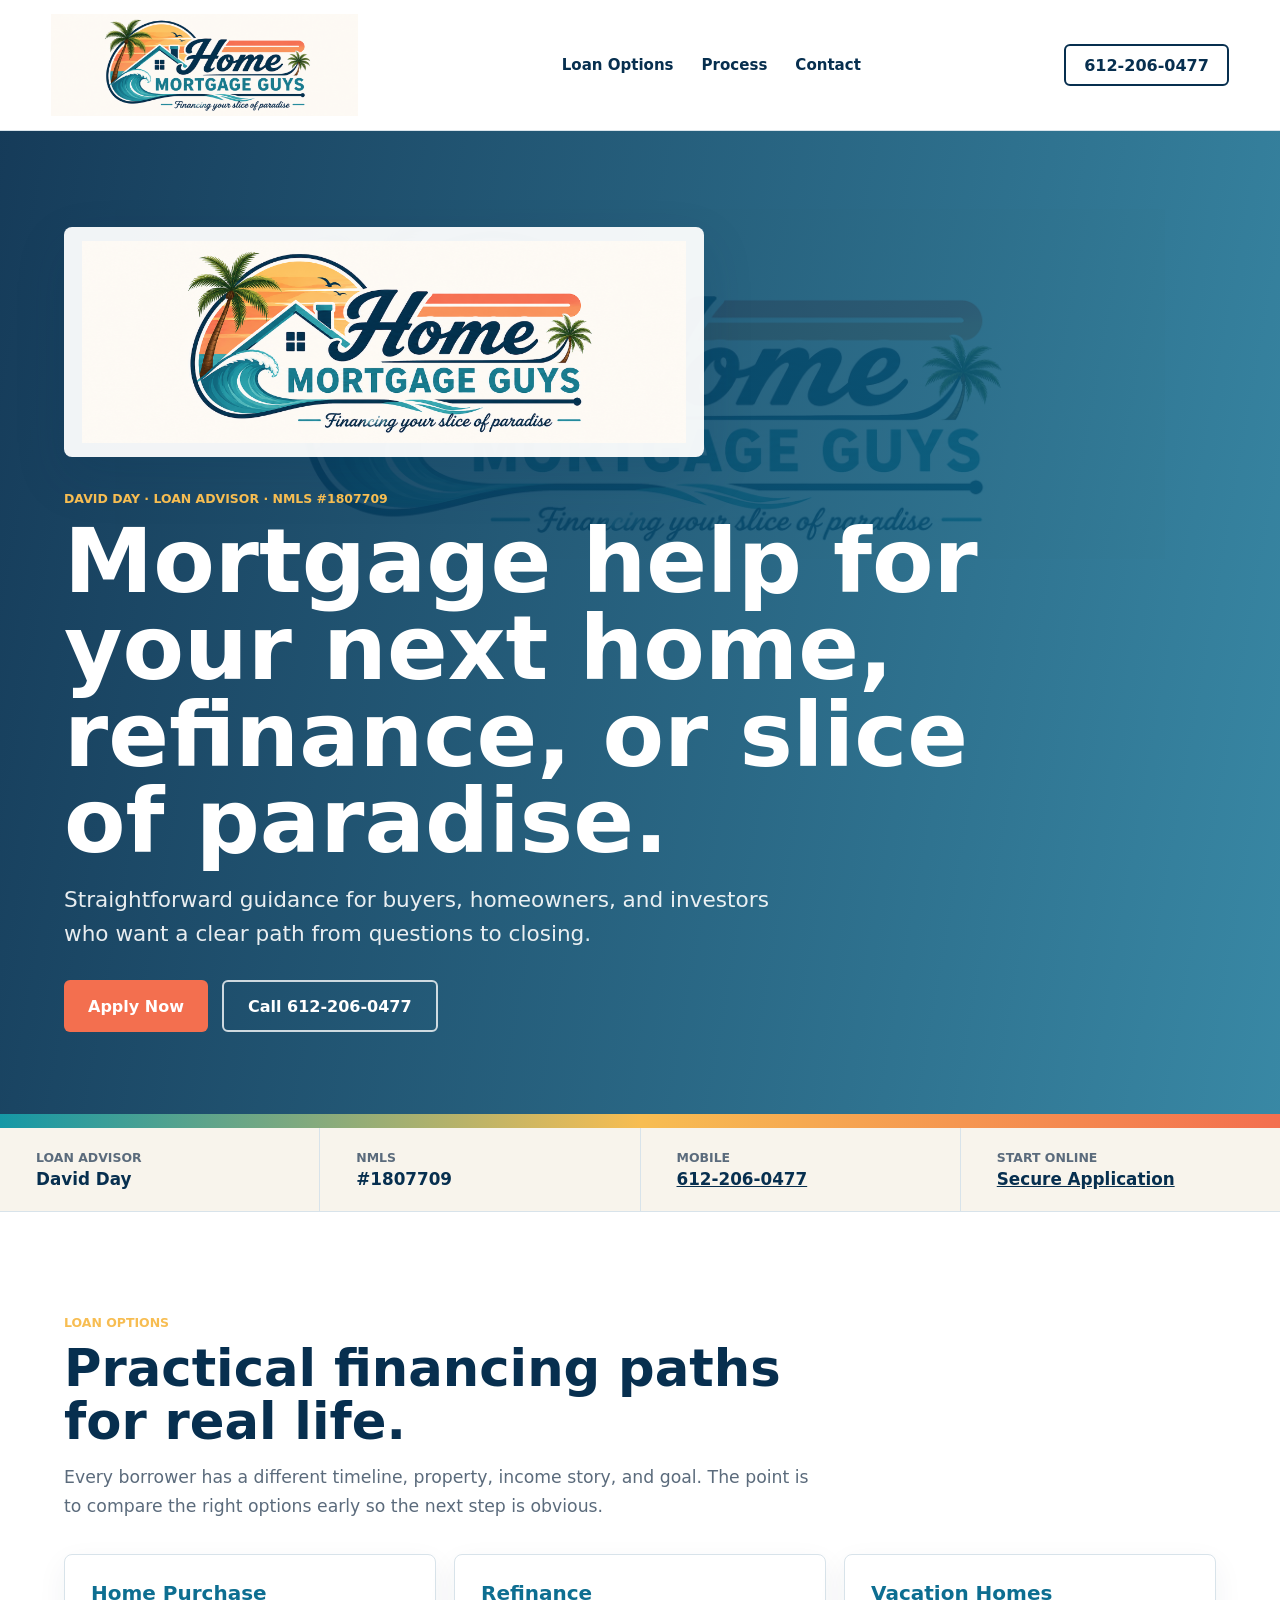
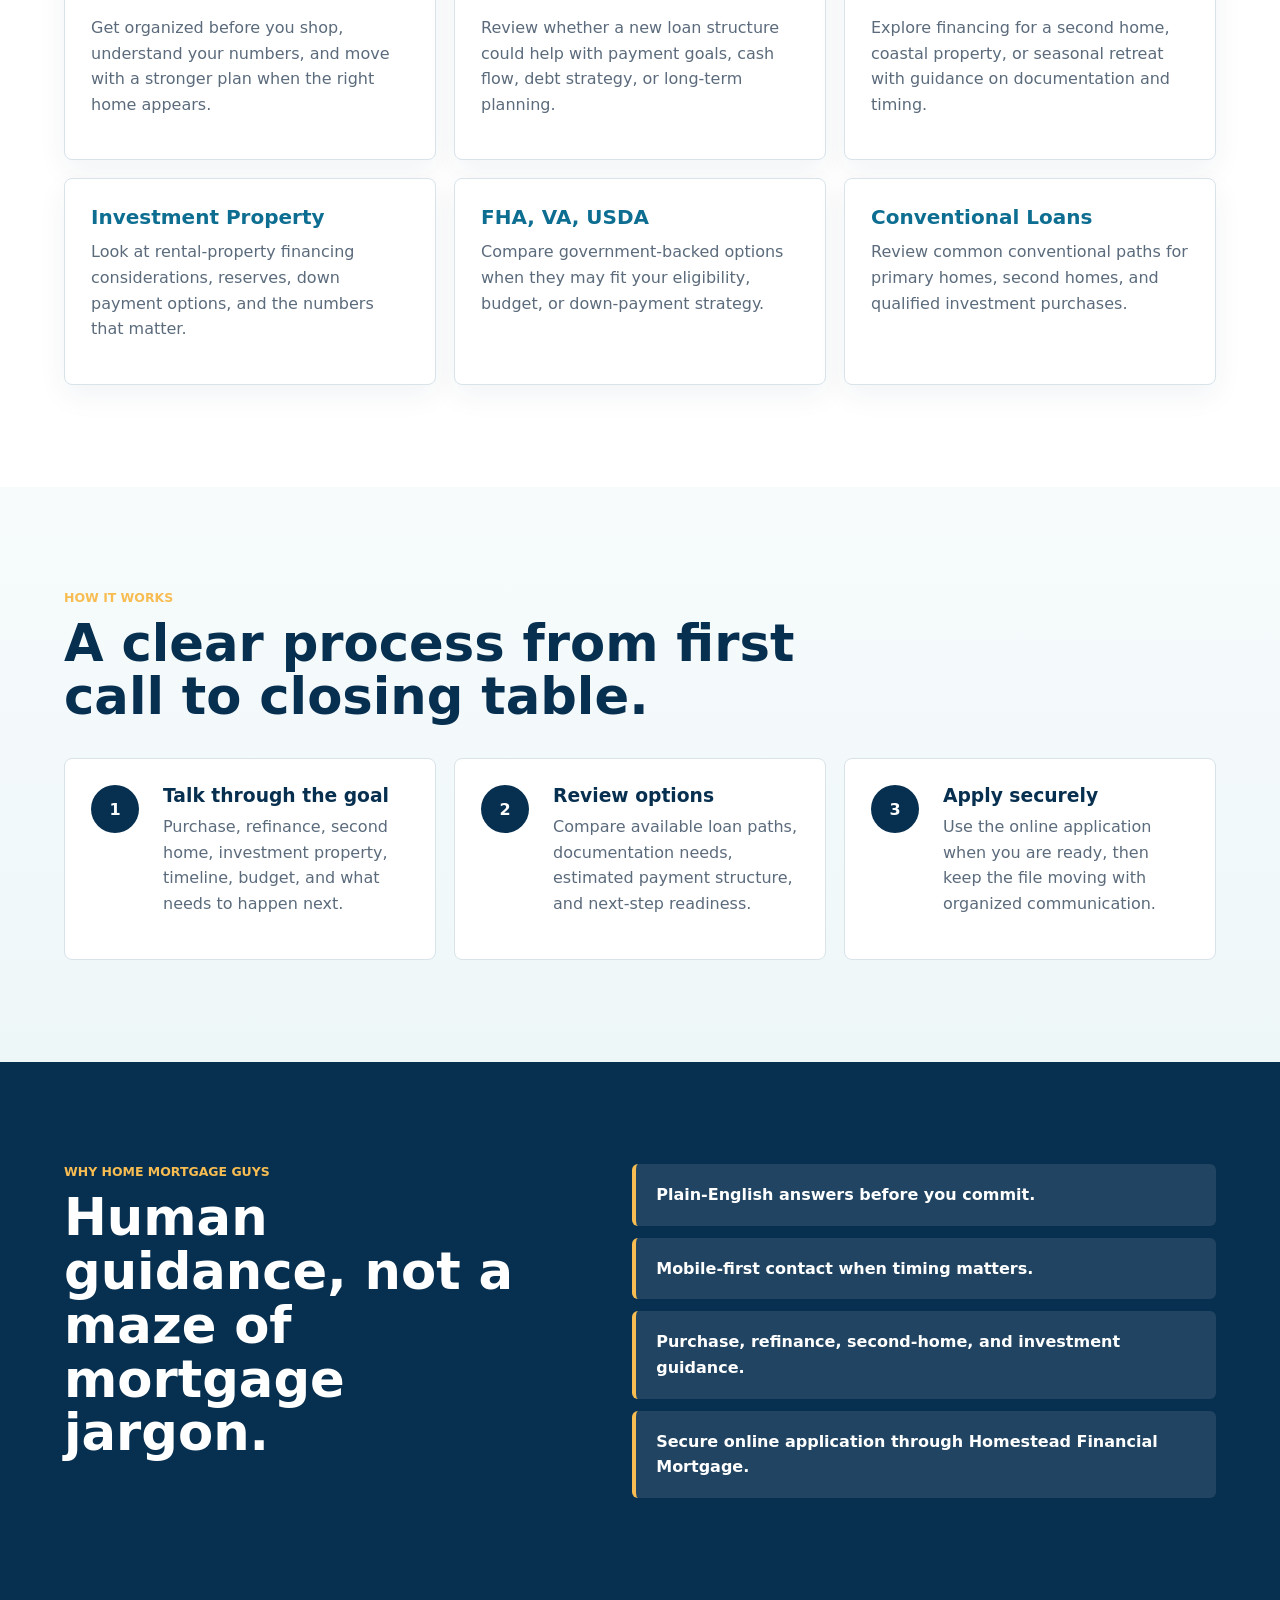
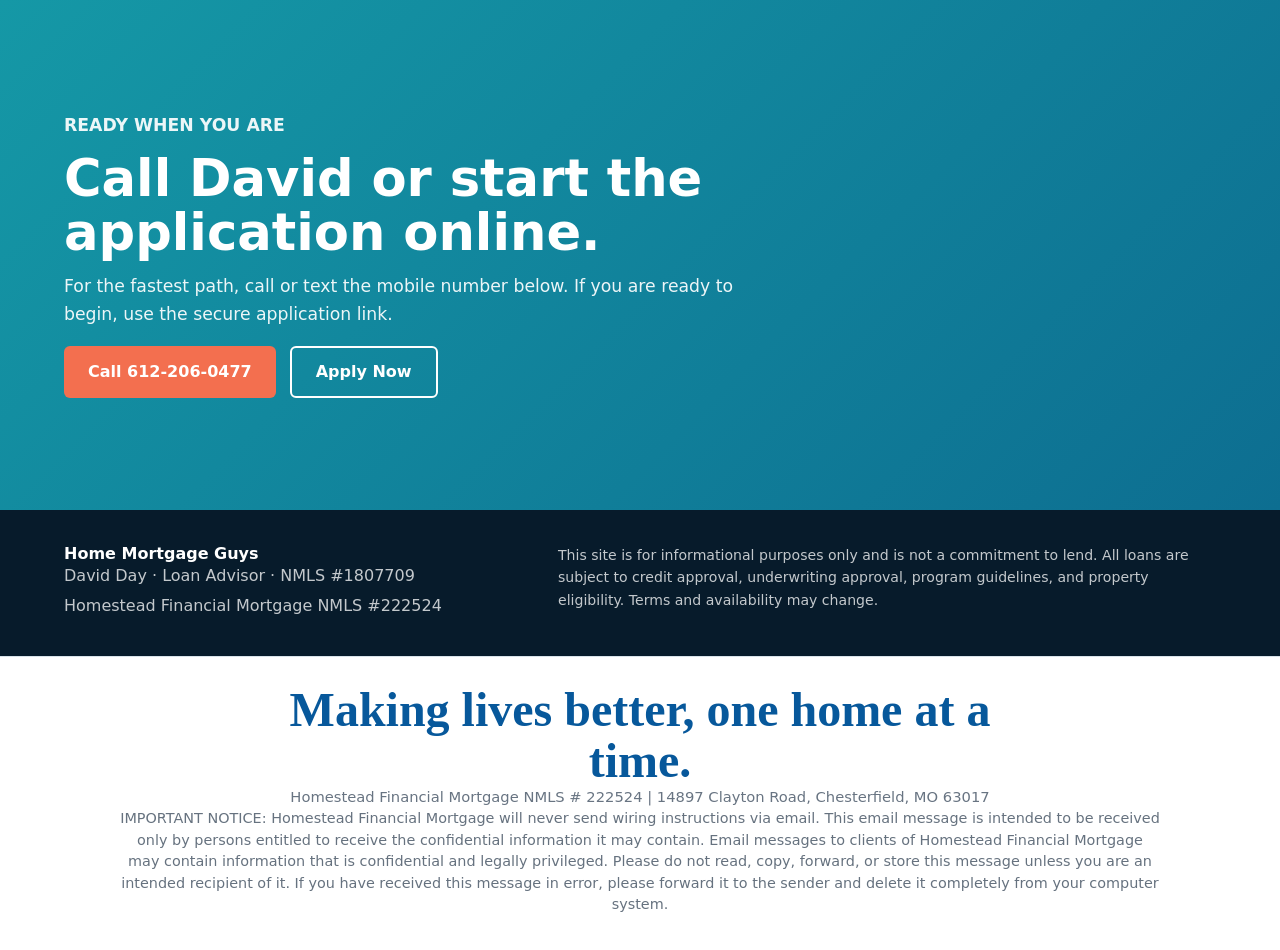
==== index.html @ 745d8bb8 "Add Homestead compliance footer" ====
<!doctype html>
<html lang="en">
<head>
  <meta charset="utf-8">
  <meta name="viewport" content="width=device-width, initial-scale=1">
  <title>Home Mortgage Guys | Mortgage Guidance with David Day</title>
  <meta name="description" content="Home Mortgage Guys helps homebuyers and homeowners compare mortgage options with David Day, Loan Advisor NMLS #1807709. Call 612-206-0477 or apply online.">
  <link rel="canonical" href="https://homemortgageguys.com/">
  <meta property="og:title" content="Home Mortgage Guys">
  <meta property="og:description" content="Mortgage guidance for purchases, refinancing, vacation homes, and investment properties. Call David Day at 612-206-0477.">
  <meta property="og:type" content="website">
  <meta property="og:url" content="https://homemortgageguys.com/">
  <meta property="og:image" content="https://homemortgageguys.com/assets/home-mortgage-guys-logo.png">
  <link rel="icon" href="/assets/home-mortgage-guys-logo.png">
  <link rel="stylesheet" href="/styles.css">
  <script type="application/ld+json">
  {
    "@context": "https://schema.org",
    "@type": "FinancialService",
    "name": "Home Mortgage Guys",
    "url": "https://homemortgageguys.com/",
    "telephone": "+16122060477",
    "areaServed": "United States",
    "employee": {
      "@type": "Person",
      "name": "David Day",
      "jobTitle": "Loan Advisor",
      "identifier": "NMLS #1807709"
    }
  }
  </script>
</head>
<body>
  <header class="site-header">
    <a class="brand" href="/" aria-label="Home Mortgage Guys home">
      <img src="/assets/home-mortgage-guys-logo.png" alt="Home Mortgage Guys">
    </a>
    <nav class="nav" aria-label="Primary navigation">
      <a href="#loan-options">Loan Options</a>
      <a href="#process">Process</a>
      <a href="#contact">Contact</a>
    </nav>
    <a class="header-call" href="tel:+16122060477" aria-label="Call David Day at 612-206-0477">612-206-0477</a>
  </header>

  <main>
    <section class="hero">
      <div class="hero-inner">
        <img class="hero-logo" src="/assets/home-mortgage-guys-logo.png" alt="Home Mortgage Guys - Financing your slice of paradise">
        <p class="eyebrow">David Day · Loan Advisor · NMLS #1807709</p>
        <h1>Mortgage help for your next home, refinance, or slice of paradise.</h1>
        <p class="hero-copy">
          Straightforward guidance for buyers, homeowners, and investors who want a clear path from questions to closing.
        </p>
        <div class="hero-actions" aria-label="Primary actions">
          <a class="button primary" href="https://homesteadfinancial.com/apply/?nmls=1807709">Apply Now</a>
          <a class="button secondary" href="tel:+16122060477">Call 612-206-0477</a>
        </div>
      </div>
    </section>

    <section class="trust-strip" aria-label="Mortgage contact summary">
      <div>
        <span class="label">Loan Advisor</span>
        <strong>David Day</strong>
      </div>
      <div>
        <span class="label">NMLS</span>
        <strong>#1807709</strong>
      </div>
      <div>
        <span class="label">Mobile</span>
        <strong><a href="tel:+16122060477">612-206-0477</a></strong>
      </div>
      <div>
        <span class="label">Start Online</span>
        <strong><a href="https://homesteadfinancial.com/apply/?nmls=1807709">Secure Application</a></strong>
      </div>
    </section>

    <section id="loan-options" class="section">
      <div class="section-heading">
        <p class="eyebrow">Loan Options</p>
        <h2>Practical financing paths for real life.</h2>
        <p>Every borrower has a different timeline, property, income story, and goal. The point is to compare the right options early so the next step is obvious.</p>
      </div>
      <div class="option-grid">
        <article class="option-card">
          <h3>Home Purchase</h3>
          <p>Get organized before you shop, understand your numbers, and move with a stronger plan when the right home appears.</p>
        </article>
        <article class="option-card">
          <h3>Refinance</h3>
          <p>Review whether a new loan structure could help with payment goals, cash flow, debt strategy, or long-term planning.</p>
        </article>
        <article class="option-card">
          <h3>Vacation Homes</h3>
          <p>Explore financing for a second home, coastal property, or seasonal retreat with guidance on documentation and timing.</p>
        </article>
        <article class="option-card">
          <h3>Investment Property</h3>
          <p>Look at rental-property financing considerations, reserves, down payment options, and the numbers that matter.</p>
        </article>
        <article class="option-card">
          <h3>FHA, VA, USDA</h3>
          <p>Compare government-backed options when they may fit your eligibility, budget, or down-payment strategy.</p>
        </article>
        <article class="option-card">
          <h3>Conventional Loans</h3>
          <p>Review common conventional paths for primary homes, second homes, and qualified investment purchases.</p>
        </article>
      </div>
    </section>

    <section id="process" class="section process-section">
      <div class="section-heading">
        <p class="eyebrow">How It Works</p>
        <h2>A clear process from first call to closing table.</h2>
      </div>
      <ol class="process-list">
        <li>
          <span>1</span>
          <div>
            <h3>Talk through the goal</h3>
            <p>Purchase, refinance, second home, investment property, timeline, budget, and what needs to happen next.</p>
          </div>
        </li>
        <li>
          <span>2</span>
          <div>
            <h3>Review options</h3>
            <p>Compare available loan paths, documentation needs, estimated payment structure, and next-step readiness.</p>
          </div>
        </li>
        <li>
          <span>3</span>
          <div>
            <h3>Apply securely</h3>
            <p>Use the online application when you are ready, then keep the file moving with organized communication.</p>
          </div>
        </li>
      </ol>
    </section>

    <section class="section feature-band">
      <div>
        <p class="eyebrow">Why Home Mortgage Guys</p>
        <h2>Human guidance, not a maze of mortgage jargon.</h2>
      </div>
      <div class="feature-list">
        <p>Plain-English answers before you commit.</p>
        <p>Mobile-first contact when timing matters.</p>
        <p>Purchase, refinance, second-home, and investment guidance.</p>
        <p>Secure online application through Homestead Financial Mortgage.</p>
      </div>
    </section>

    <section id="contact" class="cta-section">
      <div class="cta-content">
        <p class="eyebrow">Ready When You Are</p>
        <h2>Call David or start the application online.</h2>
        <p>For the fastest path, call or text the mobile number below. If you are ready to begin, use the secure application link.</p>
        <div class="hero-actions">
          <a class="button primary" href="tel:+16122060477">Call 612-206-0477</a>
          <a class="button secondary light" href="https://homesteadfinancial.com/apply/?nmls=1807709">Apply Now</a>
        </div>
      </div>
    </section>
  </main>

  <footer class="site-footer">
    <div>
      <strong>Home Mortgage Guys</strong>
      <p>David Day · Loan Advisor · NMLS #1807709</p>
      <p>Homestead Financial Mortgage NMLS #222524</p>
    </div>
    <p class="fine-print">
      This site is for informational purposes only and is not a commitment to lend. All loans are subject to credit approval, underwriting approval, program guidelines, and property eligibility. Terms and availability may change.
    </p>
  </footer>

  <section class="compliance-footer" aria-label="Homestead Financial Mortgage disclosure">
    <p class="tagline">Making lives better, one home at a time.</p>
    <p class="company-line">
      Homestead Financial Mortgage NMLS # 222524 | 14897 Clayton Road, Chesterfield, MO 63017
    </p>
    <p class="important-notice">
      IMPORTANT NOTICE: Homestead Financial Mortgage will never send wiring instructions via email. This email message is intended to be received only by persons entitled to receive the confidential information it may contain. Email messages to clients of Homestead Financial Mortgage may contain information that is confidential and legally privileged. Please do not read, copy, forward, or store this message unless you are an intended recipient of it. If you have received this message in error, please forward it to the sender and delete it completely from your computer system.
    </p>
  </section>
</body>
</html>
---- styles.css ----
:root {
  --navy: #072f4f;
  --blue: #0d6e91;
  --teal: #1598a6;
  --coral: #f36f4f;
  --gold: #f7bd52;
  --ink: #172231;
  --muted: #5b6b7c;
  --sand: #f8f4ec;
  --white: #ffffff;
  --line: #d8e3ea;
  --shadow: 0 20px 50px rgba(7, 47, 79, 0.15);
}

* {
  box-sizing: border-box;
}

html {
  scroll-behavior: smooth;
}

body {
  margin: 0;
  font-family: Inter, ui-sans-serif, system-ui, -apple-system, BlinkMacSystemFont, "Segoe UI", sans-serif;
  color: var(--ink);
  background: var(--white);
}

a {
  color: inherit;
}

.site-header {
  position: sticky;
  top: 0;
  z-index: 20;
  display: grid;
  grid-template-columns: auto 1fr auto;
  align-items: center;
  gap: 24px;
  padding: 14px clamp(18px, 4vw, 56px);
  background: rgba(255, 255, 255, 0.94);
  border-bottom: 1px solid var(--line);
  backdrop-filter: blur(14px);
}

.brand img {
  display: block;
  width: clamp(180px, 24vw, 320px);
  height: auto;
}

.nav {
  display: flex;
  justify-content: center;
  gap: 28px;
  color: var(--navy);
  font-weight: 700;
  font-size: 0.94rem;
}

.nav a,
.header-call {
  text-decoration: none;
}

.header-call {
  display: inline-flex;
  align-items: center;
  justify-content: center;
  min-height: 42px;
  padding: 0 18px;
  border: 2px solid var(--navy);
  border-radius: 6px;
  color: var(--navy);
  font-weight: 800;
  white-space: nowrap;
}

.hero {
  min-height: 78vh;
  display: flex;
  align-items: center;
  padding: clamp(48px, 8vw, 96px) clamp(18px, 5vw, 72px);
  background:
    linear-gradient(100deg, rgba(7, 47, 79, 0.94), rgba(13, 110, 145, 0.82)),
    url("/assets/home-mortgage-guys-logo.png") center 12% / min(1050px, 96vw) auto no-repeat;
  color: var(--white);
  position: relative;
  overflow: hidden;
}

.hero::after {
  content: "";
  position: absolute;
  inset: auto 0 0;
  height: 14px;
  background: linear-gradient(90deg, var(--teal), var(--gold), var(--coral));
}

.hero-inner {
  width: min(960px, 100%);
  position: relative;
  z-index: 1;
}

.hero-logo {
  display: block;
  width: min(640px, 96%);
  height: auto;
  margin: 0 0 34px;
  padding: 14px 18px;
  background: rgba(255, 255, 255, 0.94);
  border-radius: 8px;
  box-shadow: var(--shadow);
}

.eyebrow {
  margin: 0 0 12px;
  color: var(--gold);
  font-size: 0.78rem;
  font-weight: 900;
  letter-spacing: 0;
  text-transform: uppercase;
}

h1,
h2,
h3,
p {
  margin-top: 0;
}

h1 {
  max-width: 940px;
  margin-bottom: 18px;
  font-size: clamp(2.4rem, 7vw, 5.8rem);
  line-height: 0.97;
  letter-spacing: 0;
}

.hero-copy {
  max-width: 720px;
  margin-bottom: 30px;
  color: rgba(255, 255, 255, 0.9);
  font-size: clamp(1.1rem, 2vw, 1.35rem);
  line-height: 1.55;
}

.hero-actions {
  display: flex;
  flex-wrap: wrap;
  gap: 14px;
}

.button {
  display: inline-flex;
  align-items: center;
  justify-content: center;
  min-height: 52px;
  padding: 0 24px;
  border-radius: 6px;
  text-decoration: none;
  font-weight: 900;
}

.button.primary {
  background: var(--coral);
  color: var(--white);
}

.button.secondary {
  border: 2px solid rgba(255, 255, 255, 0.78);
  color: var(--white);
}

.button.secondary.light {
  border-color: var(--white);
  color: var(--white);
}

.trust-strip {
  display: grid;
  grid-template-columns: repeat(4, minmax(0, 1fr));
  gap: 1px;
  background: var(--line);
  border-bottom: 1px solid var(--line);
}

.trust-strip div {
  padding: 22px clamp(18px, 3vw, 36px);
  background: var(--sand);
}

.label {
  display: block;
  margin-bottom: 4px;
  color: var(--muted);
  font-size: 0.78rem;
  font-weight: 800;
  text-transform: uppercase;
}

.trust-strip strong {
  color: var(--navy);
  font-size: 1.05rem;
}

.section {
  padding: clamp(58px, 8vw, 104px) clamp(18px, 5vw, 72px);
}

.section-heading {
  max-width: 760px;
  margin-bottom: 34px;
}

.section-heading h2,
.feature-band h2,
.cta-section h2 {
  margin-bottom: 14px;
  color: var(--navy);
  font-size: clamp(2rem, 4vw, 3.4rem);
  line-height: 1.05;
  letter-spacing: 0;
}

.section-heading p:not(.eyebrow) {
  color: var(--muted);
  font-size: 1.08rem;
  line-height: 1.65;
}

.option-grid {
  display: grid;
  grid-template-columns: repeat(3, minmax(0, 1fr));
  gap: 18px;
}

.option-card {
  min-height: 190px;
  padding: 26px;
  border: 1px solid var(--line);
  border-radius: 8px;
  background: var(--white);
  box-shadow: 0 10px 30px rgba(7, 47, 79, 0.06);
}

.option-card h3 {
  margin-bottom: 10px;
  color: var(--blue);
  font-size: 1.25rem;
}

.option-card p,
.process-list p,
.feature-list p,
.cta-section p,
.fine-print,
.site-footer p {
  color: var(--muted);
  line-height: 1.6;
}

.process-section {
  background: linear-gradient(180deg, #f7fbfc, #eef7f8);
}

.process-list {
  display: grid;
  grid-template-columns: repeat(3, minmax(0, 1fr));
  gap: 18px;
  padding: 0;
  margin: 0;
  list-style: none;
}

.process-list li {
  display: grid;
  grid-template-columns: 56px 1fr;
  gap: 16px;
  padding: 26px;
  background: var(--white);
  border: 1px solid var(--line);
  border-radius: 8px;
}

.process-list span {
  display: inline-flex;
  width: 48px;
  height: 48px;
  align-items: center;
  justify-content: center;
  background: var(--navy);
  color: var(--white);
  border-radius: 50%;
  font-weight: 900;
}

.process-list h3 {
  margin-bottom: 8px;
  color: var(--navy);
}

.feature-band {
  display: grid;
  grid-template-columns: minmax(260px, 0.85fr) minmax(320px, 1fr);
  gap: clamp(30px, 6vw, 72px);
  align-items: start;
  background: var(--navy);
}

.feature-band h2 {
  color: var(--white);
}

.feature-list {
  display: grid;
  gap: 12px;
}

.feature-list p {
  margin: 0;
  padding: 18px 20px;
  color: var(--white);
  background: rgba(255, 255, 255, 0.1);
  border-left: 4px solid var(--gold);
  border-radius: 6px;
  font-weight: 700;
}

.cta-section {
  padding: clamp(64px, 9vw, 112px) clamp(18px, 5vw, 72px);
  background: linear-gradient(135deg, var(--teal), var(--blue));
  color: var(--white);
}

.cta-content {
  max-width: 780px;
}

.cta-section h2 {
  color: var(--white);
}

.cta-section p {
  max-width: 700px;
  color: rgba(255, 255, 255, 0.92);
  font-size: 1.08rem;
}

.site-footer {
  display: grid;
  grid-template-columns: 1fr 1.4fr;
  gap: 24px;
  padding: 34px clamp(18px, 5vw, 72px);
  background: #071b2b;
  color: var(--white);
}

.site-footer p {
  margin-bottom: 4px;
  color: rgba(255, 255, 255, 0.76);
}

.fine-print {
  font-size: 0.88rem;
}

.compliance-footer {
  padding: 28px clamp(18px, 5vw, 72px) 34px;
  text-align: center;
  background: var(--white);
  border-top: 1px solid var(--line);
}

.compliance-footer p {
  margin: 0 auto;
}

.tagline {
  max-width: 780px;
  color: #07589b;
  font-family: "Brush Script MT", "Segoe Script", cursive;
  font-size: clamp(2rem, 4vw, 3rem);
  font-weight: 700;
  line-height: 1.05;
}

.company-line {
  max-width: 860px;
  margin-top: 22px;
  color: #687482;
  font-size: 0.92rem;
  line-height: 1.5;
}

.important-notice {
  max-width: 1040px;
  margin-top: 18px;
  color: #66727f;
  font-size: 0.9rem;
  line-height: 1.5;
}

@media (max-width: 900px) {
  .site-header {
    grid-template-columns: 1fr;
    gap: 12px;
  }

  .nav {
    order: 3;
    justify-content: flex-start;
    overflow-x: auto;
    padding-bottom: 2px;
  }

  .header-call {
    width: fit-content;
  }

  .hero {
    min-height: auto;
    background:
      linear-gradient(100deg, rgba(7, 47, 79, 0.95), rgba(13, 110, 145, 0.86)),
      url("/assets/home-mortgage-guys-logo.png") center 6% / 760px auto no-repeat;
  }

  .trust-strip,
  .option-grid,
  .process-list,
  .feature-band,
  .site-footer {
    grid-template-columns: 1fr;
  }
}

@media (max-width: 560px) {
  .nav {
    gap: 18px;
    font-size: 0.9rem;
  }

  .hero-logo {
    margin-bottom: 28px;
  }

  .button {
    width: 100%;
  }
}
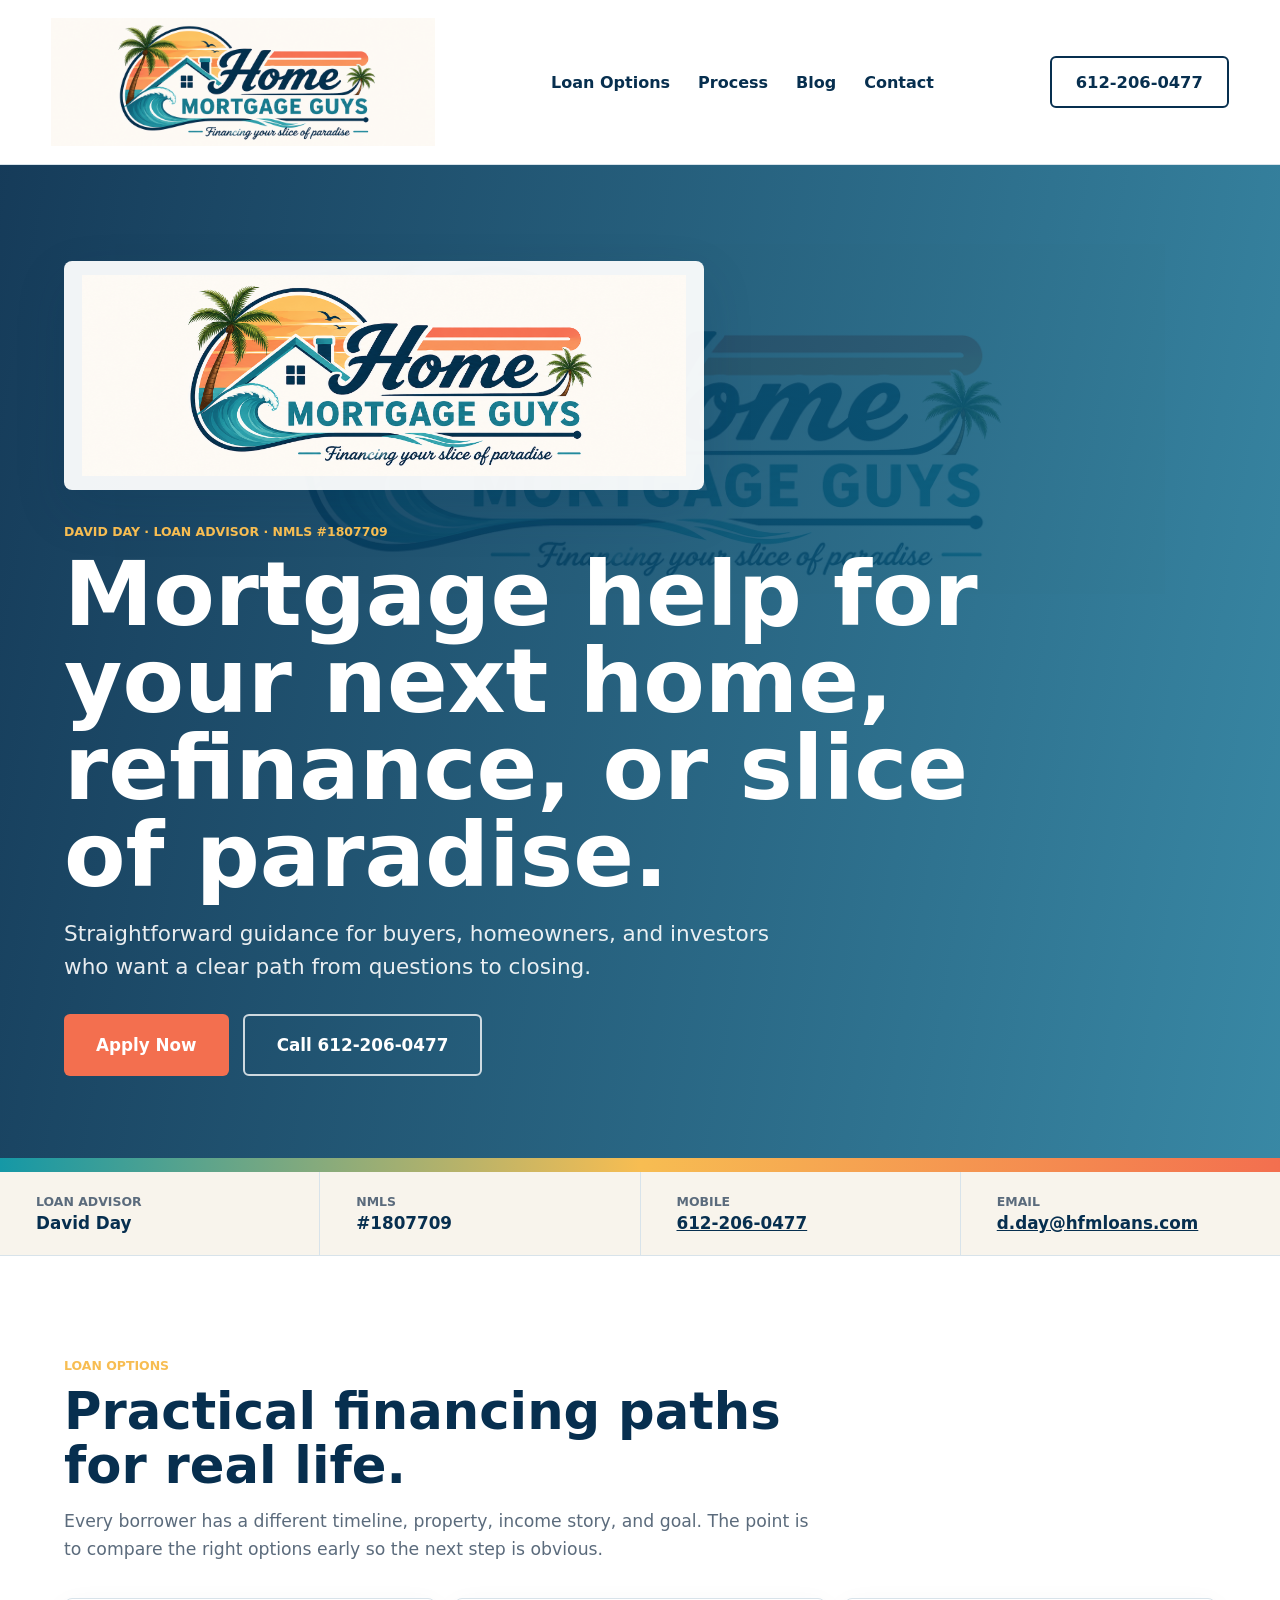
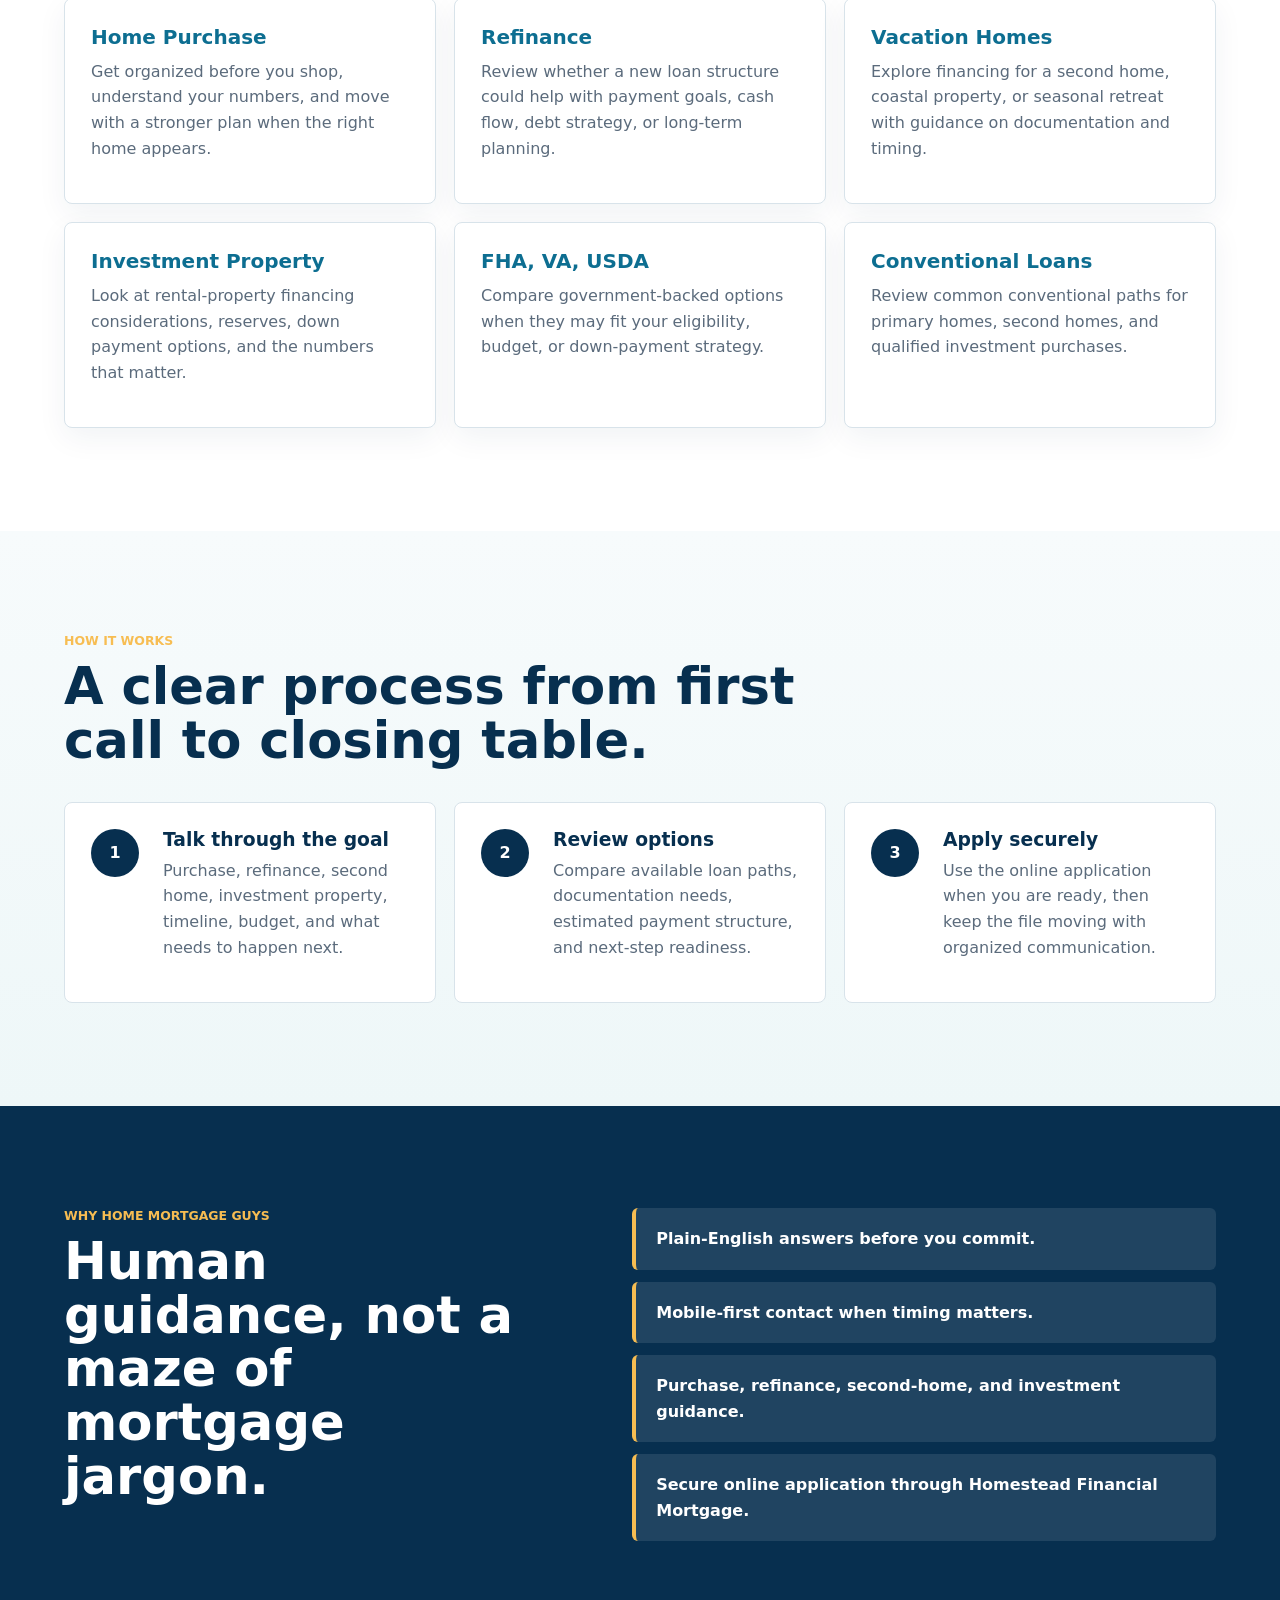
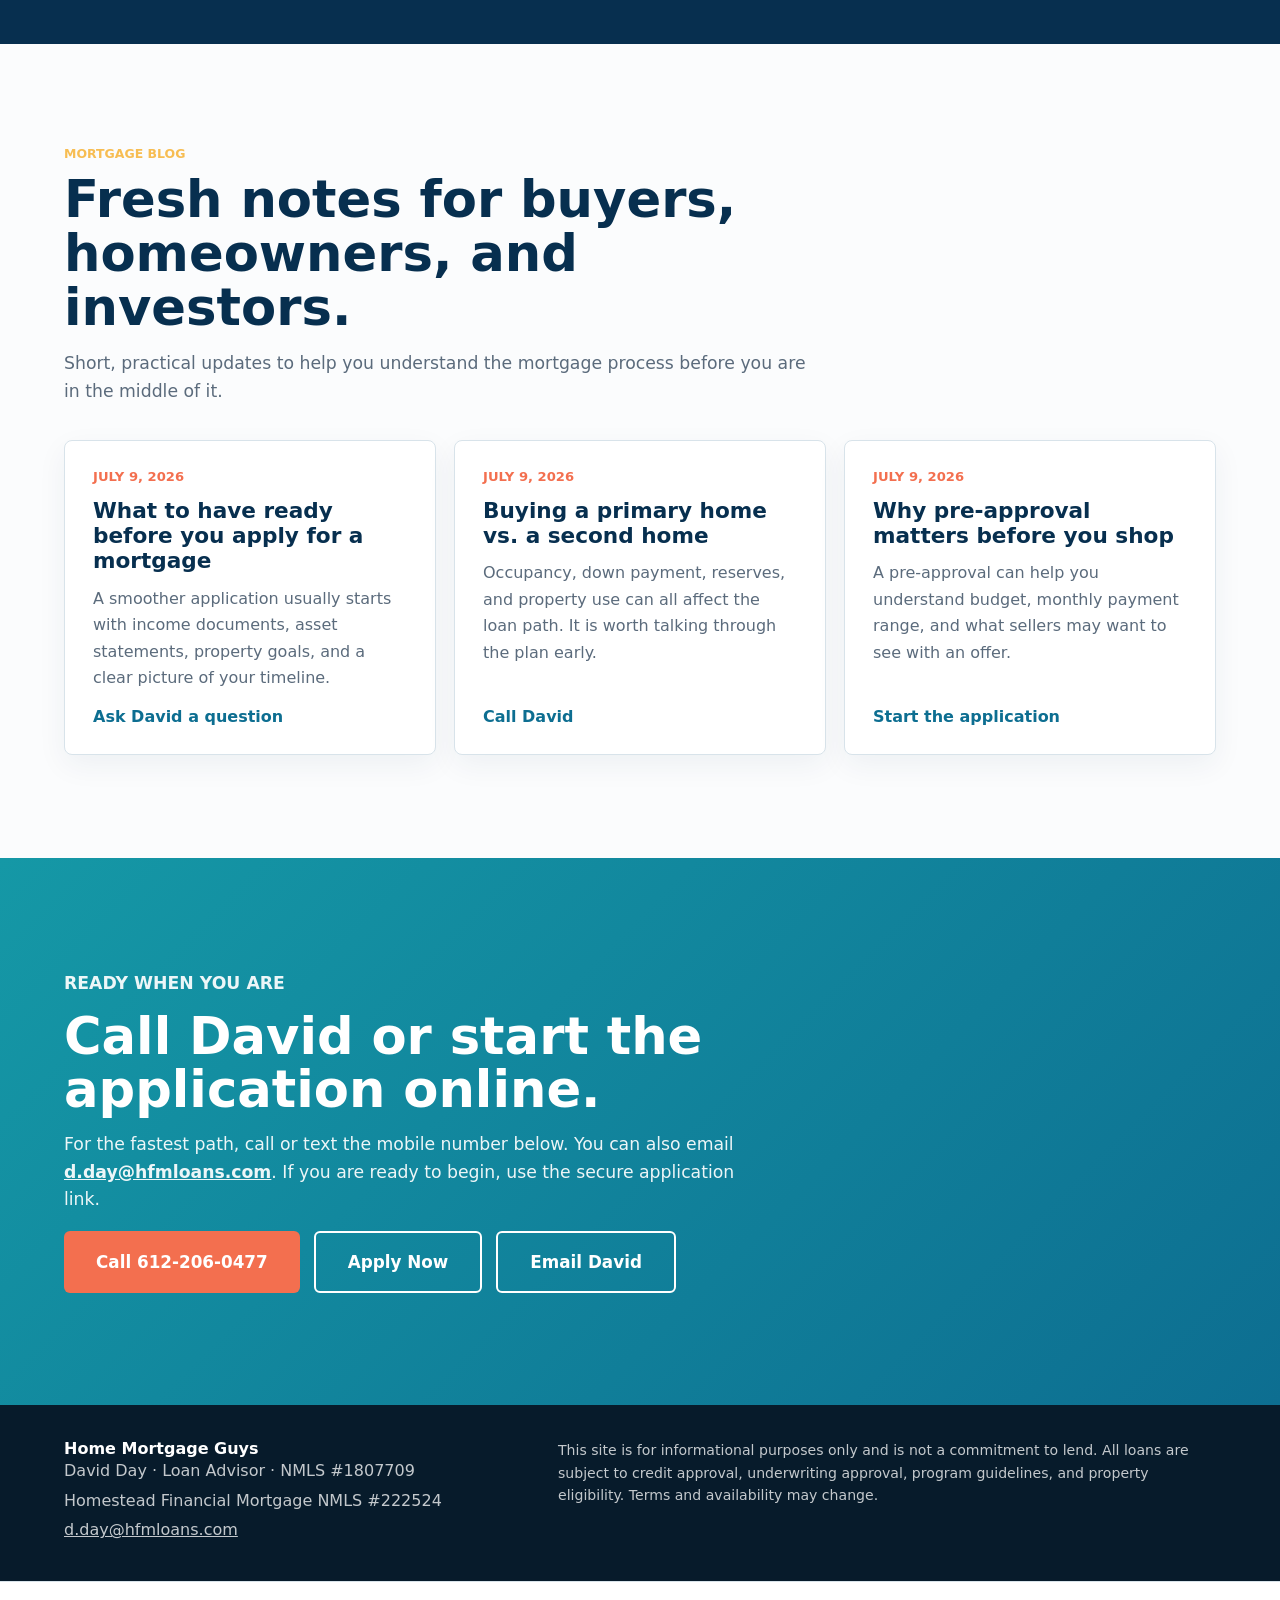
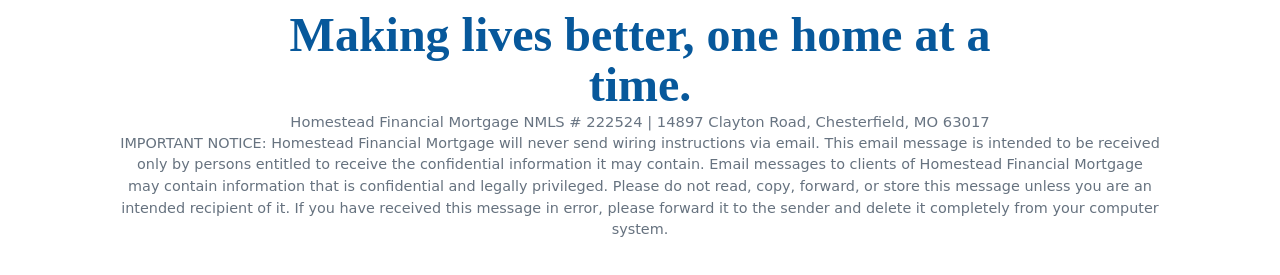
==== commit 0008f23f: "Add mortgage blog and email contact" ====
--- a/index.html
+++ b/index.html
@@ -20,6 +20,7 @@
     "name": "Home Mortgage Guys",
     "url": "https://homemortgageguys.com/",
     "telephone": "+16122060477",
+    "email": "d.day@hfmloans.com",
     "areaServed": "United States",
     "employee": {
       "@type": "Person",
@@ -38,6 +39,7 @@
     <nav class="nav" aria-label="Primary navigation">
       <a href="#loan-options">Loan Options</a>
       <a href="#process">Process</a>
+      <a href="#blog">Blog</a>
       <a href="#contact">Contact</a>
     </nav>
     <a class="header-call" href="tel:+16122060477" aria-label="Call David Day at 612-206-0477">612-206-0477</a>
@@ -73,8 +75,8 @@
         <strong><a href="tel:+16122060477">612-206-0477</a></strong>
       </div>
       <div>
-        <span class="label">Start Online</span>
-        <strong><a href="https://homesteadfinancial.com/apply/?nmls=1807709">Secure Application</a></strong>
+        <span class="label">Email</span>
+        <strong><a href="mailto:d.day@hfmloans.com">d.day@hfmloans.com</a></strong>
       </div>
     </section>
 
@@ -155,14 +157,43 @@
       </div>
     </section>
 
+    <section id="blog" class="section blog-section">
+      <div class="section-heading">
+        <p class="eyebrow">Mortgage Blog</p>
+        <h2>Fresh notes for buyers, homeowners, and investors.</h2>
+        <p>Short, practical updates to help you understand the mortgage process before you are in the middle of it.</p>
+      </div>
+      <div class="blog-grid">
+        <article class="blog-card">
+          <p class="blog-date">July 9, 2026</p>
+          <h3>What to have ready before you apply for a mortgage</h3>
+          <p>A smoother application usually starts with income documents, asset statements, property goals, and a clear picture of your timeline.</p>
+          <a href="mailto:d.day@hfmloans.com">Ask David a question</a>
+        </article>
+        <article class="blog-card">
+          <p class="blog-date">July 9, 2026</p>
+          <h3>Buying a primary home vs. a second home</h3>
+          <p>Occupancy, down payment, reserves, and property use can all affect the loan path. It is worth talking through the plan early.</p>
+          <a href="tel:+16122060477">Call David</a>
+        </article>
+        <article class="blog-card">
+          <p class="blog-date">July 9, 2026</p>
+          <h3>Why pre-approval matters before you shop</h3>
+          <p>A pre-approval can help you understand budget, monthly payment range, and what sellers may want to see with an offer.</p>
+          <a href="https://homesteadfinancial.com/apply/?nmls=1807709">Start the application</a>
+        </article>
+      </div>
+    </section>
+
     <section id="contact" class="cta-section">
       <div class="cta-content">
         <p class="eyebrow">Ready When You Are</p>
         <h2>Call David or start the application online.</h2>
-        <p>For the fastest path, call or text the mobile number below. If you are ready to begin, use the secure application link.</p>
+        <p>For the fastest path, call or text the mobile number below. You can also email <a href="mailto:d.day@hfmloans.com">d.day@hfmloans.com</a>. If you are ready to begin, use the secure application link.</p>
         <div class="hero-actions">
           <a class="button primary" href="tel:+16122060477">Call 612-206-0477</a>
           <a class="button secondary light" href="https://homesteadfinancial.com/apply/?nmls=1807709">Apply Now</a>
+          <a class="button secondary light" href="mailto:d.day@hfmloans.com">Email David</a>
         </div>
       </div>
     </section>
@@ -173,6 +204,7 @@
       <strong>Home Mortgage Guys</strong>
       <p>David Day · Loan Advisor · NMLS #1807709</p>
       <p>Homestead Financial Mortgage NMLS #222524</p>
+      <p><a href="mailto:d.day@hfmloans.com">d.day@hfmloans.com</a></p>
     </div>
     <p class="fine-print">
       This site is for informational purposes only and is not a commitment to lend. All loans are subject to credit approval, underwriting approval, program guidelines, and property eligibility. Terms and availability may change.
--- a/styles.css
+++ b/styles.css
@@ -38,8 +38,8 @@
   display: grid;
   grid-template-columns: auto 1fr auto;
   align-items: center;
-  gap: 24px;
-  padding: 14px clamp(18px, 4vw, 56px);
+  gap: 28px;
+  padding: 18px clamp(18px, 4vw, 56px);
   background: rgba(255, 255, 255, 0.94);
   border-bottom: 1px solid var(--line);
   backdrop-filter: blur(14px);
@@ -47,7 +47,7 @@
 
 .brand img {
   display: block;
-  width: clamp(180px, 24vw, 320px);
+  width: clamp(230px, 30vw, 430px);
   height: auto;
 }
 
@@ -57,7 +57,7 @@
   gap: 28px;
   color: var(--navy);
   font-weight: 700;
-  font-size: 0.94rem;
+  font-size: 1rem;
 }
 
 .nav a,
@@ -69,12 +69,13 @@
   display: inline-flex;
   align-items: center;
   justify-content: center;
-  min-height: 42px;
-  padding: 0 18px;
+  min-height: 52px;
+  padding: 0 24px;
   border: 2px solid var(--navy);
   border-radius: 6px;
   color: var(--navy);
   font-weight: 800;
+  font-size: 1.02rem;
   white-space: nowrap;
 }
 
@@ -158,11 +159,12 @@
   display: inline-flex;
   align-items: center;
   justify-content: center;
-  min-height: 52px;
-  padding: 0 24px;
+  min-height: 62px;
+  padding: 0 32px;
   border-radius: 6px;
   text-decoration: none;
   font-weight: 900;
+  font-size: 1.05rem;
 }
 
 .button.primary {
@@ -330,6 +332,54 @@
   font-weight: 700;
 }
 
+.blog-section {
+  background: #fbfcfd;
+}
+
+.blog-grid {
+  display: grid;
+  grid-template-columns: repeat(3, minmax(0, 1fr));
+  gap: 18px;
+}
+
+.blog-card {
+  display: flex;
+  min-height: 310px;
+  flex-direction: column;
+  padding: 28px;
+  background: var(--white);
+  border: 1px solid var(--line);
+  border-radius: 8px;
+  box-shadow: 0 10px 30px rgba(7, 47, 79, 0.06);
+}
+
+.blog-date {
+  margin-bottom: 14px;
+  color: var(--coral);
+  font-size: 0.82rem;
+  font-weight: 900;
+  text-transform: uppercase;
+}
+
+.blog-card h3 {
+  margin-bottom: 12px;
+  color: var(--navy);
+  font-size: 1.35rem;
+  line-height: 1.18;
+}
+
+.blog-card p:not(.blog-date) {
+  color: var(--muted);
+  line-height: 1.65;
+}
+
+.blog-card a {
+  margin-top: auto;
+  color: var(--blue);
+  font-weight: 900;
+  text-decoration: none;
+}
+
 .cta-section {
   padding: clamp(64px, 9vw, 112px) clamp(18px, 5vw, 72px);
   background: linear-gradient(135deg, var(--teal), var(--blue));
@@ -348,6 +398,10 @@
   max-width: 700px;
   color: rgba(255, 255, 255, 0.92);
   font-size: 1.08rem;
+}
+
+.cta-section p a {
+  font-weight: 900;
 }
 
 .site-footer {
@@ -431,6 +485,7 @@
   .trust-strip,
   .option-grid,
   .process-list,
+  .blog-grid,
   .feature-band,
   .site-footer {
     grid-template-columns: 1fr;
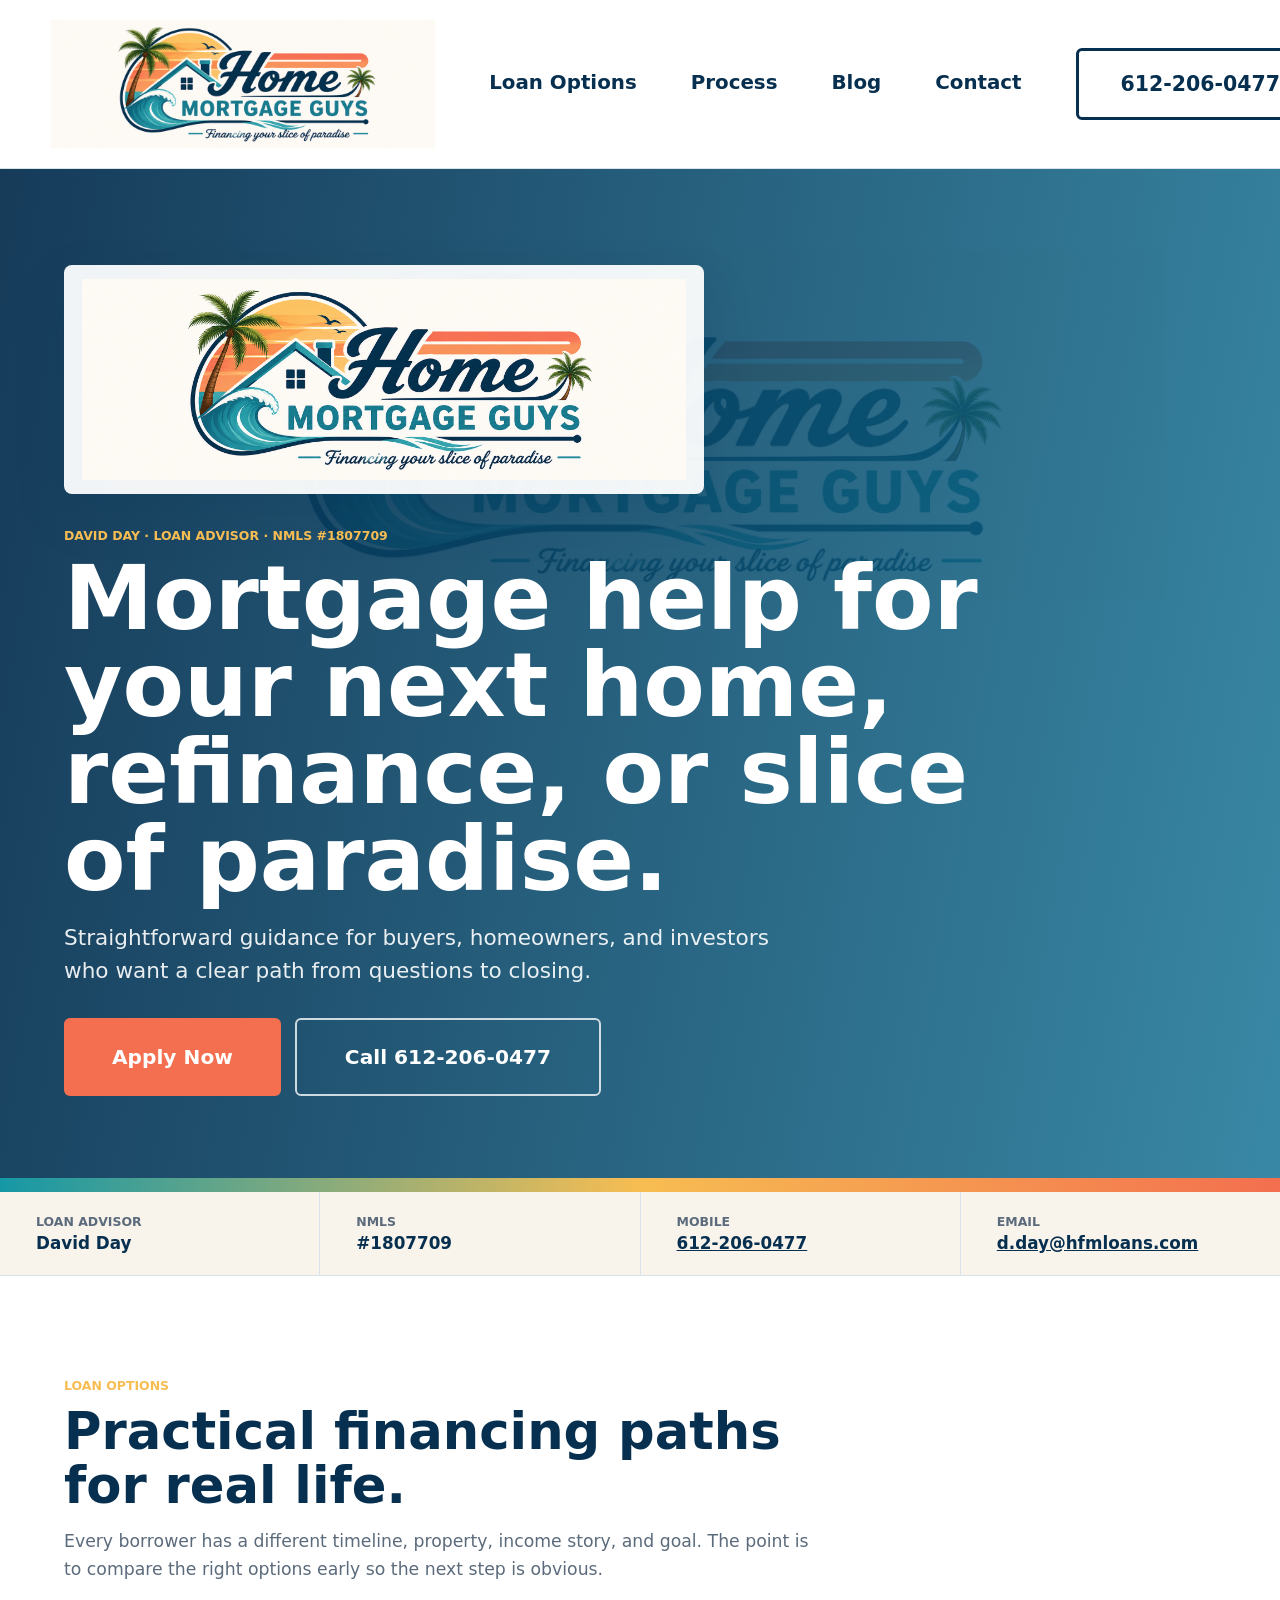
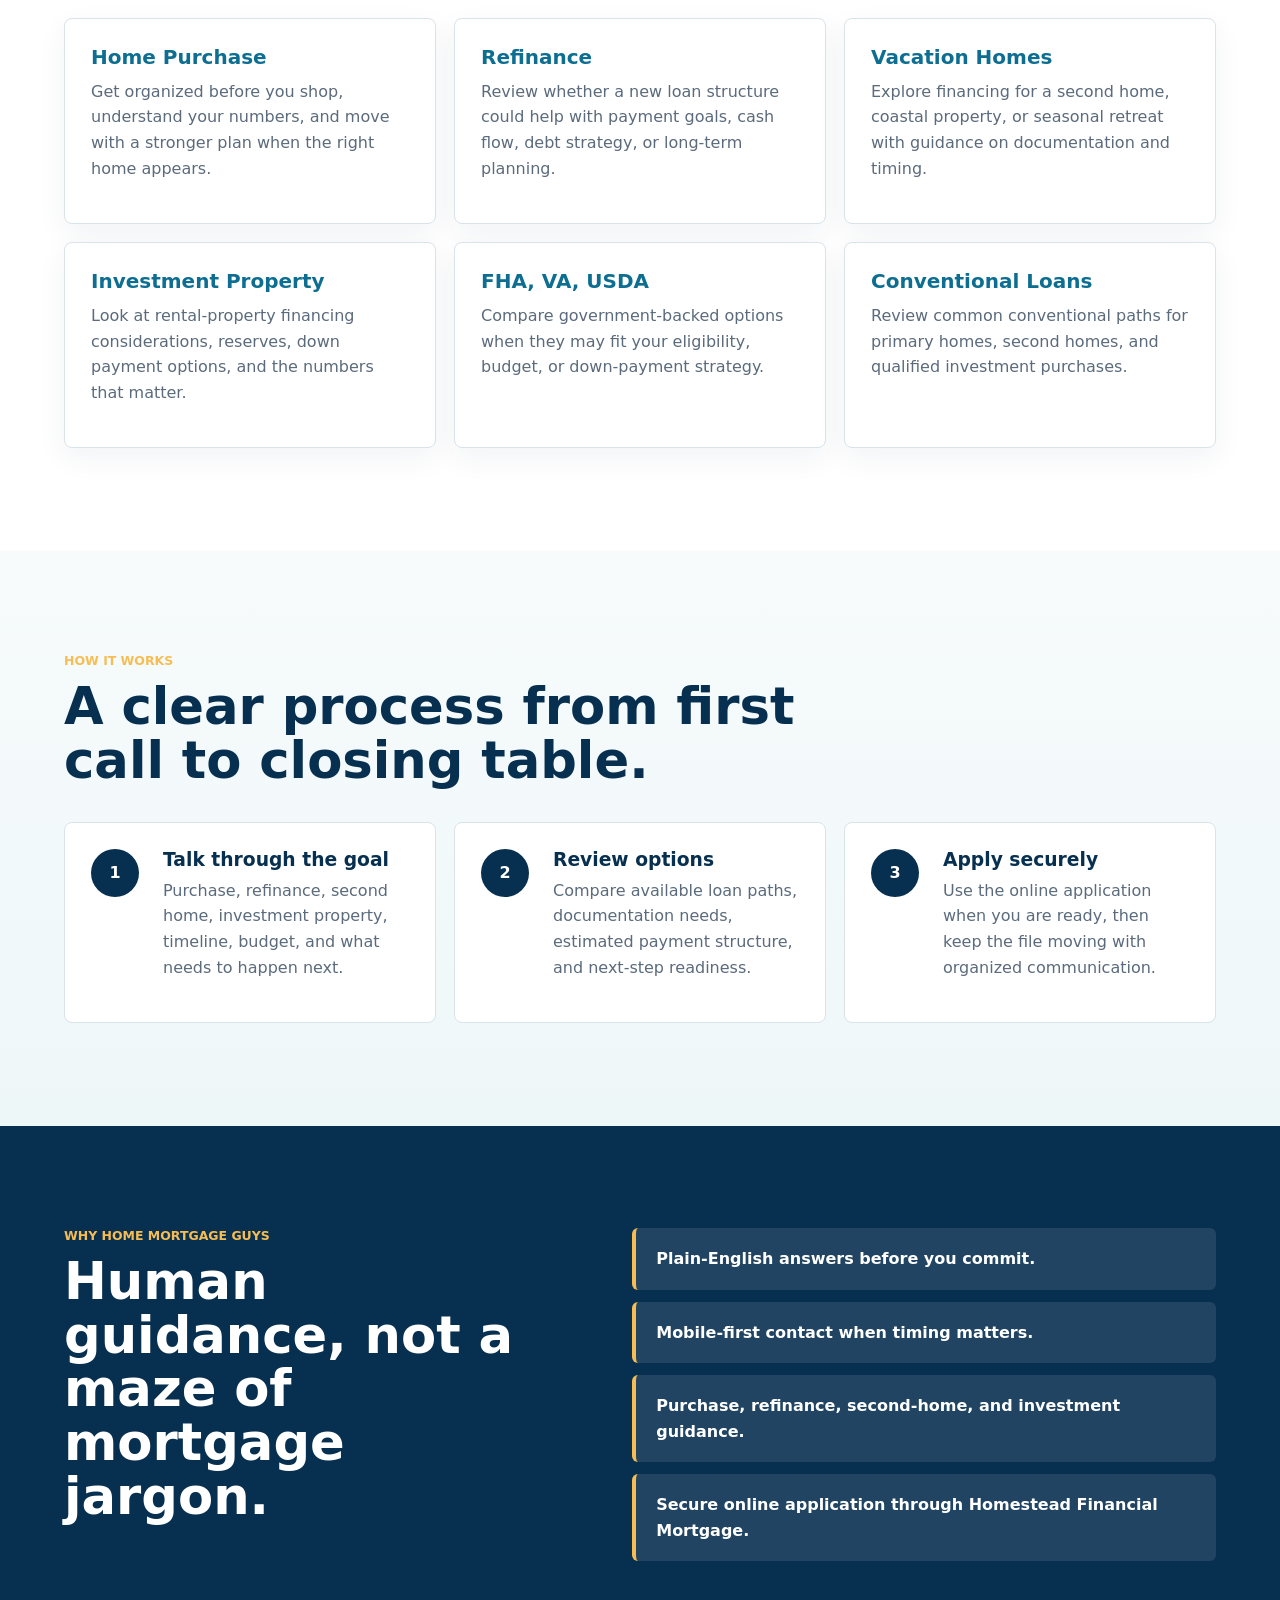
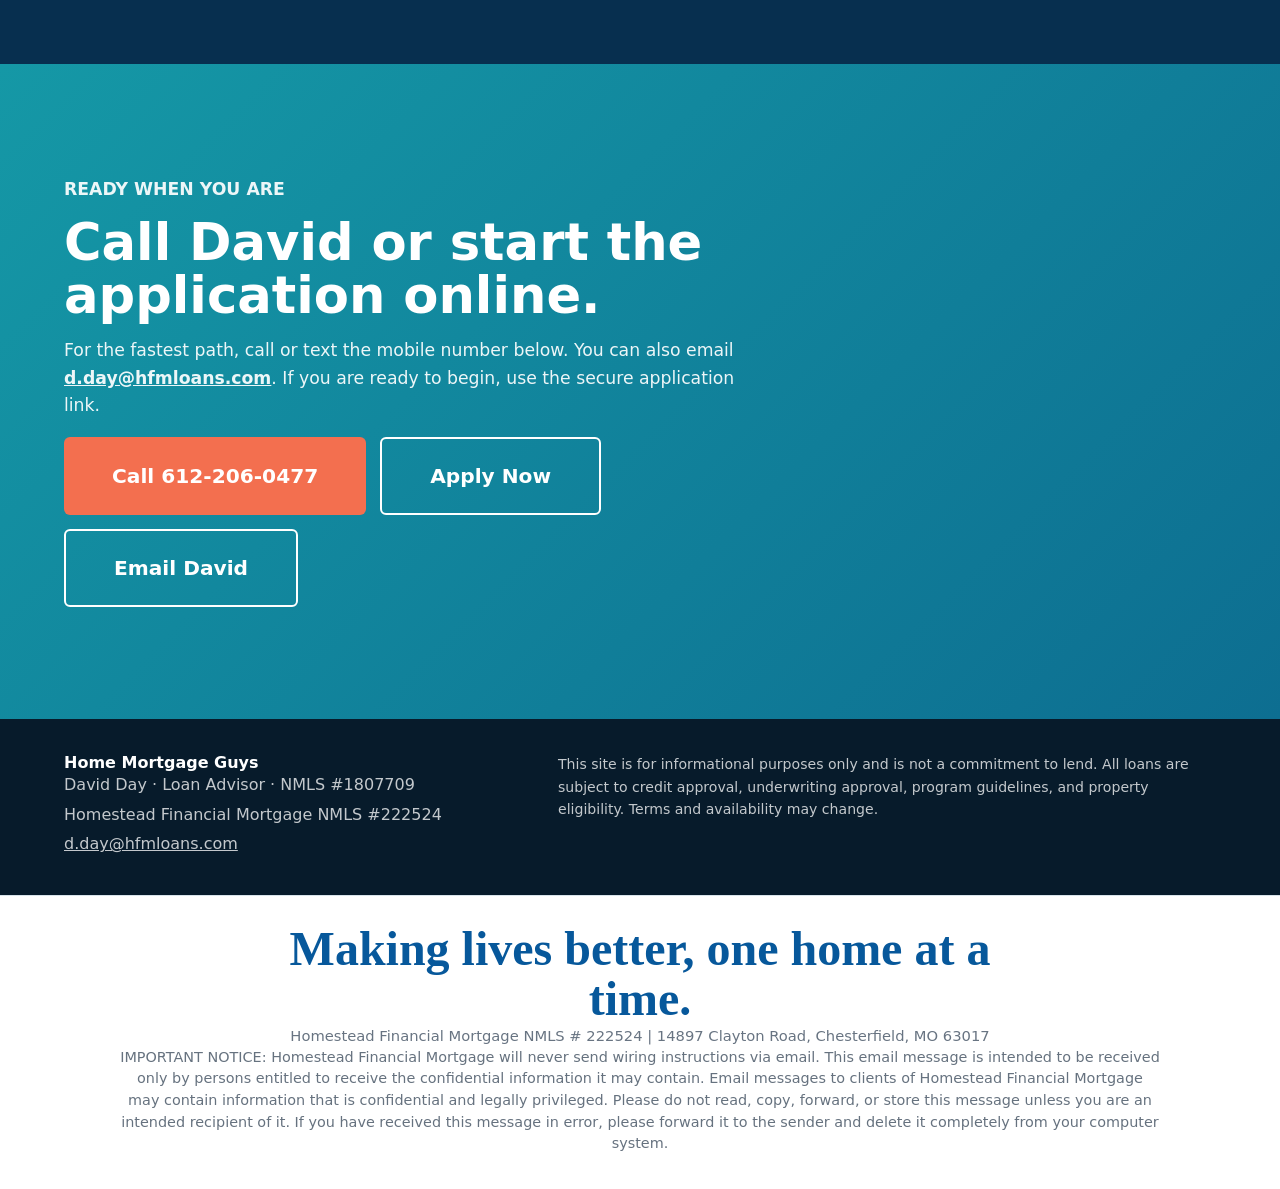
==== commit ededc148: "Move blog to separate page and enlarge header controls" ====
--- a/index.html
+++ b/index.html
@@ -39,7 +39,7 @@
     <nav class="nav" aria-label="Primary navigation">
       <a href="#loan-options">Loan Options</a>
       <a href="#process">Process</a>
-      <a href="#blog">Blog</a>
+      <a href="/blog/">Blog</a>
       <a href="#contact">Contact</a>
     </nav>
     <a class="header-call" href="tel:+16122060477" aria-label="Call David Day at 612-206-0477">612-206-0477</a>
@@ -157,34 +157,6 @@
       </div>
     </section>
 
-    <section id="blog" class="section blog-section">
-      <div class="section-heading">
-        <p class="eyebrow">Mortgage Blog</p>
-        <h2>Fresh notes for buyers, homeowners, and investors.</h2>
-        <p>Short, practical updates to help you understand the mortgage process before you are in the middle of it.</p>
-      </div>
-      <div class="blog-grid">
-        <article class="blog-card">
-          <p class="blog-date">July 9, 2026</p>
-          <h3>What to have ready before you apply for a mortgage</h3>
-          <p>A smoother application usually starts with income documents, asset statements, property goals, and a clear picture of your timeline.</p>
-          <a href="mailto:d.day@hfmloans.com">Ask David a question</a>
-        </article>
-        <article class="blog-card">
-          <p class="blog-date">July 9, 2026</p>
-          <h3>Buying a primary home vs. a second home</h3>
-          <p>Occupancy, down payment, reserves, and property use can all affect the loan path. It is worth talking through the plan early.</p>
-          <a href="tel:+16122060477">Call David</a>
-        </article>
-        <article class="blog-card">
-          <p class="blog-date">July 9, 2026</p>
-          <h3>Why pre-approval matters before you shop</h3>
-          <p>A pre-approval can help you understand budget, monthly payment range, and what sellers may want to see with an offer.</p>
-          <a href="https://homesteadfinancial.com/apply/?nmls=1807709">Start the application</a>
-        </article>
-      </div>
-    </section>
-
     <section id="contact" class="cta-section">
       <div class="cta-content">
         <p class="eyebrow">Ready When You Are</p>
--- a/styles.css
+++ b/styles.css
@@ -38,8 +38,8 @@
   display: grid;
   grid-template-columns: auto 1fr auto;
   align-items: center;
-  gap: 28px;
-  padding: 18px clamp(18px, 4vw, 56px);
+  gap: 34px;
+  padding: 20px clamp(18px, 4vw, 56px);
   background: rgba(255, 255, 255, 0.94);
   border-bottom: 1px solid var(--line);
   backdrop-filter: blur(14px);
@@ -54,28 +54,38 @@
 .nav {
   display: flex;
   justify-content: center;
-  gap: 28px;
-  color: var(--navy);
-  font-weight: 700;
-  font-size: 1rem;
+  gap: 14px;
+  color: var(--navy);
+  font-weight: 900;
+  font-size: 1.24rem;
 }
 
 .nav a,
 .header-call {
   text-decoration: none;
+}
+
+.nav a {
+  display: inline-flex;
+  min-height: 56px;
+  align-items: center;
+  justify-content: center;
+  padding: 0 20px;
+  border-bottom: 3px solid transparent;
+  white-space: nowrap;
 }
 
 .header-call {
   display: inline-flex;
   align-items: center;
   justify-content: center;
-  min-height: 52px;
-  padding: 0 24px;
-  border: 2px solid var(--navy);
+  min-height: 72px;
+  padding: 0 42px;
+  border: 3px solid var(--navy);
   border-radius: 6px;
   color: var(--navy);
-  font-weight: 800;
-  font-size: 1.02rem;
+  font-weight: 900;
+  font-size: 1.28rem;
   white-space: nowrap;
 }
 
@@ -159,12 +169,12 @@
   display: inline-flex;
   align-items: center;
   justify-content: center;
-  min-height: 62px;
-  padding: 0 32px;
+  min-height: 78px;
+  padding: 0 48px;
   border-radius: 6px;
   text-decoration: none;
   font-weight: 900;
-  font-size: 1.05rem;
+  font-size: 1.26rem;
 }
 
 .button.primary {
@@ -180,6 +190,11 @@
 .button.secondary.light {
   border-color: var(--white);
   color: var(--white);
+}
+
+.button.secondary.dark {
+  border: 2px solid var(--navy);
+  color: var(--navy);
 }
 
 .trust-strip {
@@ -211,6 +226,24 @@
 
 .section {
   padding: clamp(58px, 8vw, 104px) clamp(18px, 5vw, 72px);
+}
+
+.page-hero {
+  padding: clamp(58px, 8vw, 112px) clamp(18px, 5vw, 72px);
+  background: linear-gradient(180deg, #f7fbfc, #edf6f8);
+}
+
+.page-hero h1 {
+  max-width: 960px;
+  margin-bottom: 18px;
+  color: var(--navy);
+}
+
+.page-hero p:not(.eyebrow) {
+  max-width: 780px;
+  color: var(--muted);
+  font-size: clamp(1.1rem, 2vw, 1.35rem);
+  line-height: 1.6;
 }
 
 .section-heading {
@@ -368,6 +401,13 @@
   line-height: 1.18;
 }
 
+.blog-card h2 {
+  margin-bottom: 12px;
+  color: var(--navy);
+  font-size: clamp(1.45rem, 2vw, 2rem);
+  line-height: 1.12;
+}
+
 .blog-card p:not(.blog-date) {
   color: var(--muted);
   line-height: 1.65;
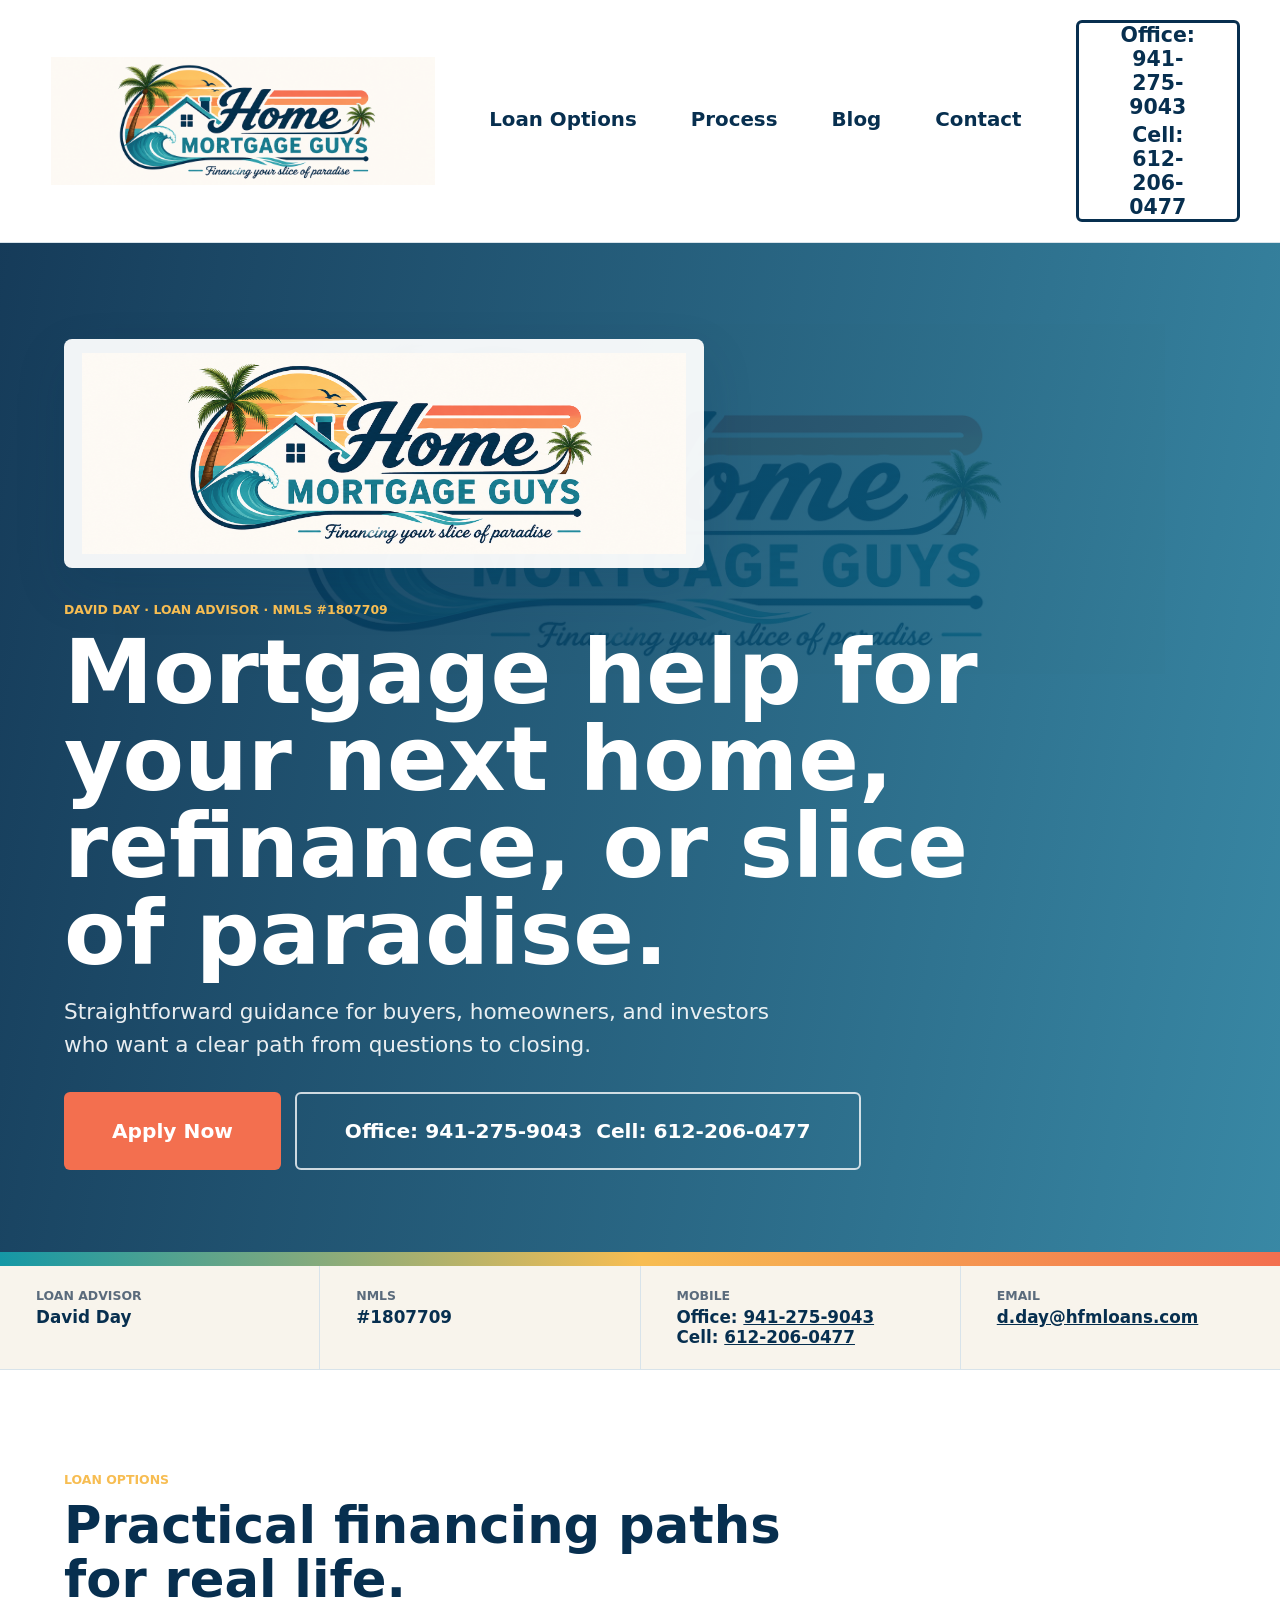
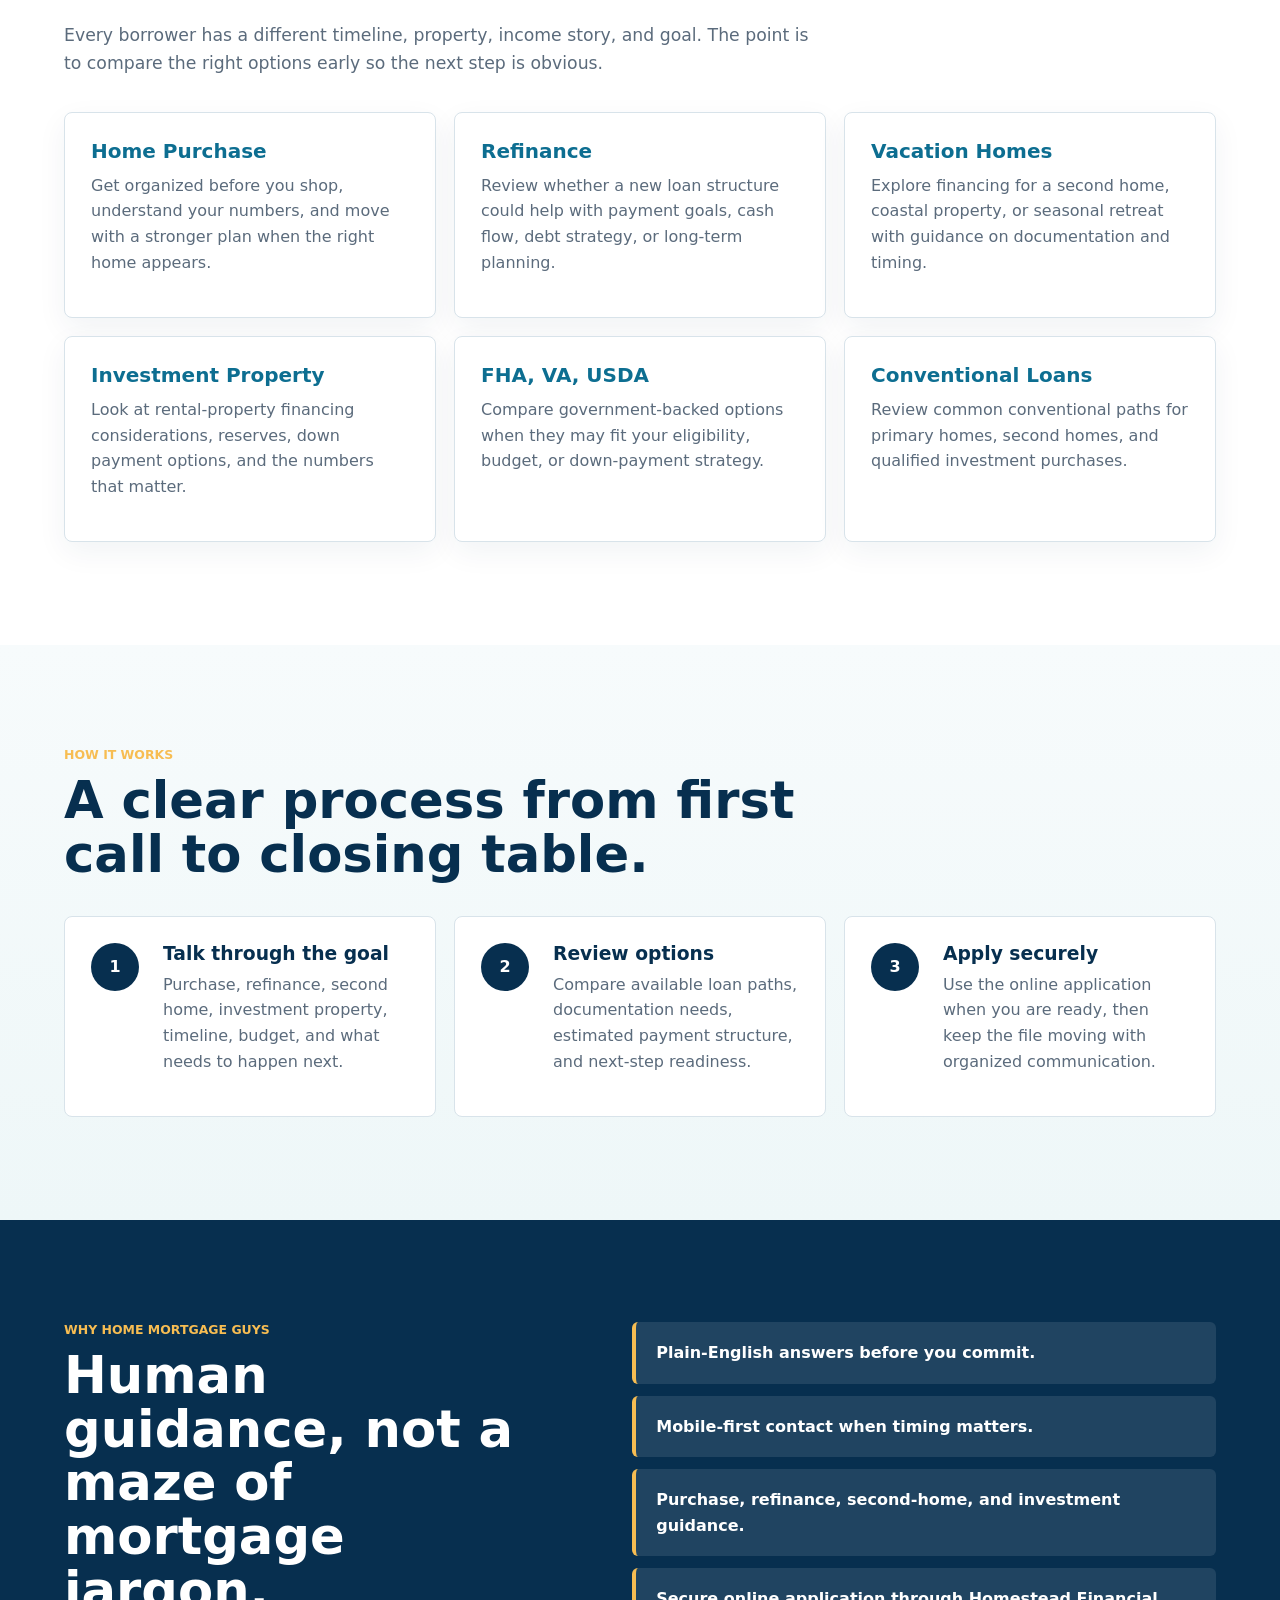
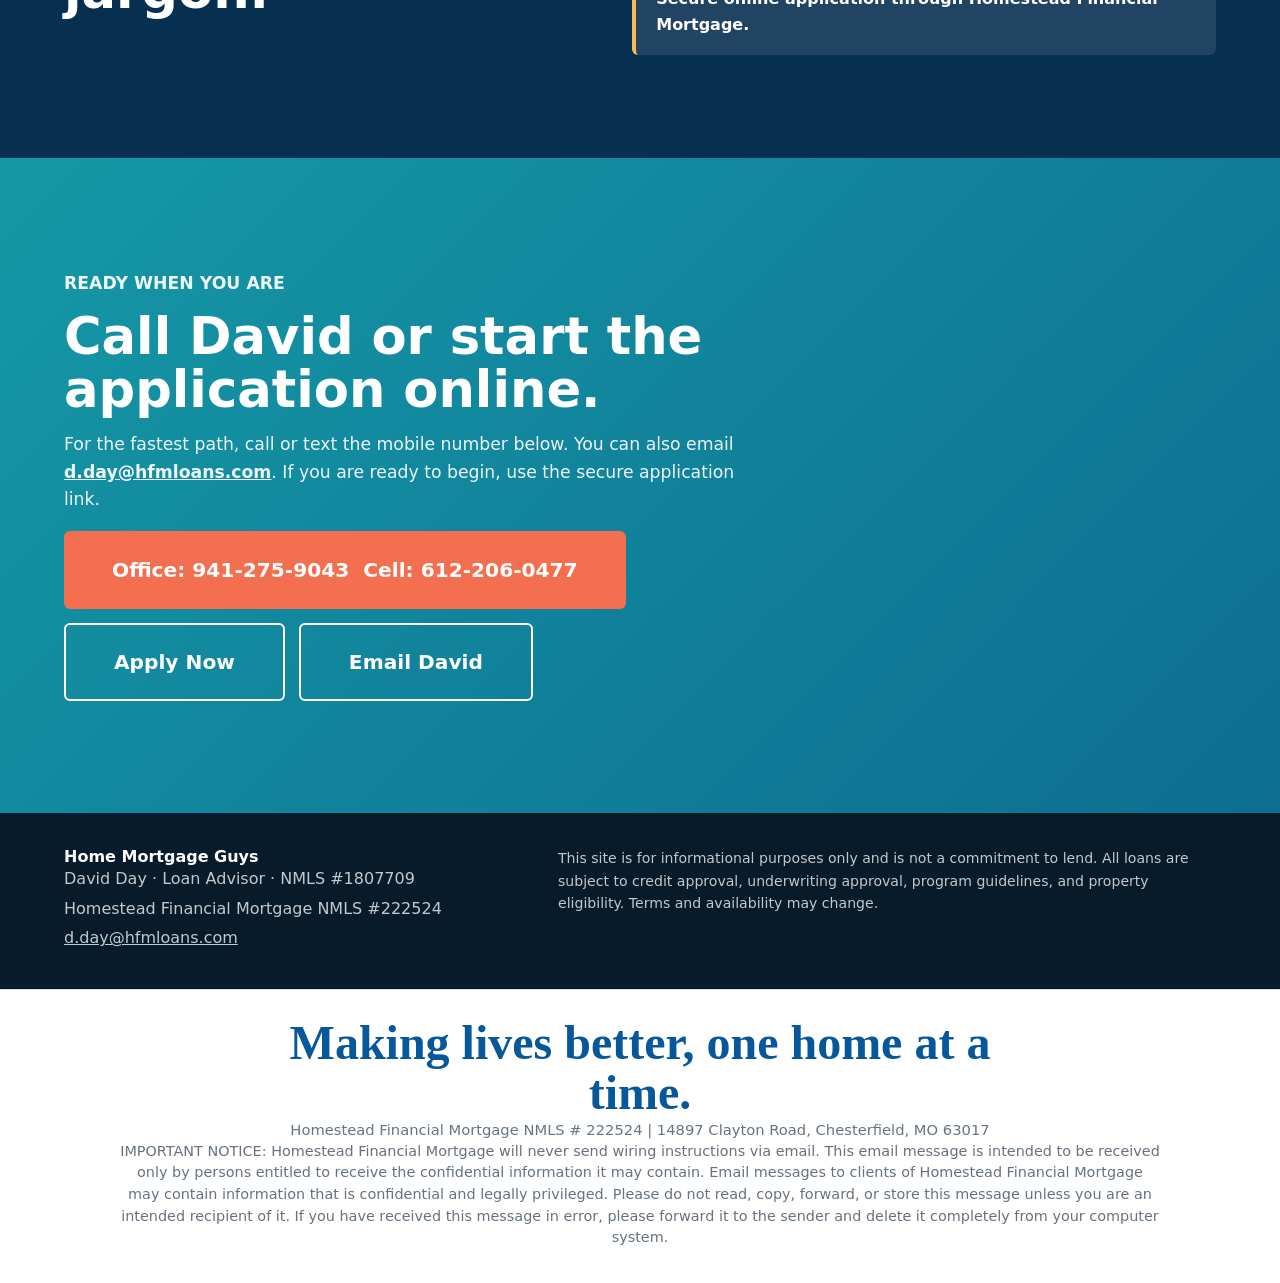
==== commit d7274c48: "Show office and cell phone numbers sitewide" ====
--- a/index.html
+++ b/index.html
@@ -4,10 +4,10 @@
   <meta charset="utf-8">
   <meta name="viewport" content="width=device-width, initial-scale=1">
   <title>Home Mortgage Guys | Mortgage Guidance with David Day</title>
-  <meta name="description" content="Home Mortgage Guys helps homebuyers and homeowners compare mortgage options with David Day, Loan Advisor NMLS #1807709. Call 612-206-0477 or apply online.">
+  <meta name="description" content="Home Mortgage Guys helps homebuyers and homeowners compare mortgage options with David Day, Loan Advisor NMLS #1807709. Office: 941-275-9043. Cell: 612-206-0477. Apply online.">
   <link rel="canonical" href="https://homemortgageguys.com/">
   <meta property="og:title" content="Home Mortgage Guys">
-  <meta property="og:description" content="Mortgage guidance for purchases, refinancing, vacation homes, and investment properties. Call David Day at 612-206-0477.">
+  <meta property="og:description" content="Mortgage guidance for purchases, refinancing, vacation homes, and investment properties. Office: 941-275-9043. Cell: 612-206-0477.">
   <meta property="og:type" content="website">
   <meta property="og:url" content="https://homemortgageguys.com/">
   <meta property="og:image" content="https://homemortgageguys.com/assets/home-mortgage-guys-logo.png">
@@ -19,7 +19,7 @@
     "@type": "FinancialService",
     "name": "Home Mortgage Guys",
     "url": "https://homemortgageguys.com/",
-    "telephone": "+16122060477",
+    "telephone": ["+19412759043", "+16122060477"],
     "email": "d.day@hfmloans.com",
     "areaServed": "United States",
     "employee": {
@@ -42,8 +42,9 @@
       <a href="/blog/">Blog</a>
       <a href="#contact">Contact</a>
     </nav>
-    <a class="header-call" href="tel:+16122060477" aria-label="Call David Day at 612-206-0477">612-206-0477</a>
+    <span class="header-call" style="gap:4px 14px;flex-wrap:wrap;white-space:normal;text-align:center"><span>Office: <a href="tel:+19412759043" style="color:inherit;text-decoration:none">941-275-9043</a></span><span>Cell: <a href="tel:+16122060477" style="color:inherit;text-decoration:none">612-206-0477</a></span></span>
   </header>
+
 
   <main>
     <section class="hero">
@@ -56,10 +57,11 @@
         </p>
         <div class="hero-actions" aria-label="Primary actions">
           <a class="button primary" href="https://homesteadfinancial.com/apply/?nmls=1807709">Apply Now</a>
-          <a class="button secondary" href="tel:+16122060477">Call 612-206-0477</a>
+          <span class="button secondary" style="gap:4px 14px;flex-wrap:wrap;white-space:normal;text-align:center"><span>Office: <a href="tel:+19412759043" style="color:inherit;text-decoration:none">941-275-9043</a></span><span>Cell: <a href="tel:+16122060477" style="color:inherit;text-decoration:none">612-206-0477</a></span></span>
         </div>
       </div>
     </section>
+
 
     <section class="trust-strip" aria-label="Mortgage contact summary">
       <div>
@@ -72,13 +74,14 @@
       </div>
       <div>
         <span class="label">Mobile</span>
-        <strong><a href="tel:+16122060477">612-206-0477</a></strong>
+        <strong>Office: <a href="tel:+19412759043">941-275-9043</a> &nbsp; Cell: <a href="tel:+16122060477">612-206-0477</a></strong>
       </div>
       <div>
         <span class="label">Email</span>
         <strong><a href="mailto:d.day@hfmloans.com">d.day@hfmloans.com</a></strong>
       </div>
     </section>
+
 
     <section id="loan-options" class="section">
       <div class="section-heading">
@@ -113,6 +116,7 @@
         </article>
       </div>
     </section>
+
 
     <section id="process" class="section process-section">
       <div class="section-heading">
@@ -144,6 +148,7 @@
       </ol>
     </section>
 
+
     <section class="section feature-band">
       <div>
         <p class="eyebrow">Why Home Mortgage Guys</p>
@@ -156,6 +161,7 @@
         <p>Secure online application through Homestead Financial Mortgage.</p>
       </div>
     </section>
+
 
     <section id="contact" class="cta-section">
       <div class="cta-content">
@@ -163,13 +169,14 @@
         <h2>Call David or start the application online.</h2>
         <p>For the fastest path, call or text the mobile number below. You can also email <a href="mailto:d.day@hfmloans.com">d.day@hfmloans.com</a>. If you are ready to begin, use the secure application link.</p>
         <div class="hero-actions">
-          <a class="button primary" href="tel:+16122060477">Call 612-206-0477</a>
+          <span class="button primary" style="gap:4px 14px;flex-wrap:wrap;white-space:normal;text-align:center"><span>Office: <a href="tel:+19412759043" style="color:inherit;text-decoration:none">941-275-9043</a></span><span>Cell: <a href="tel:+16122060477" style="color:inherit;text-decoration:none">612-206-0477</a></span></span>
           <a class="button secondary light" href="https://homesteadfinancial.com/apply/?nmls=1807709">Apply Now</a>
           <a class="button secondary light" href="mailto:d.day@hfmloans.com">Email David</a>
         </div>
       </div>
     </section>
   </main>
+
 
   <footer class="site-footer">
     <div>
@@ -183,6 +190,7 @@
     </p>
   </footer>
 
+
   <section class="compliance-footer" aria-label="Homestead Financial Mortgage disclosure">
     <p class="tagline">Making lives better, one home at a time.</p>
     <p class="company-line">
--- a/styles.css
+++ b/styles.css
@@ -502,24 +502,67 @@
   .site-header {
     grid-template-columns: 1fr;
     gap: 12px;
+    padding: 14px clamp(16px, 5vw, 28px);
+  }
+
+  .brand {
+    justify-self: center;
+  }
+
+  .brand img {
+    width: min(420px, 84vw);
   }
 
   .nav {
     order: 3;
-    justify-content: flex-start;
-    overflow-x: auto;
-    padding-bottom: 2px;
+    justify-content: center;
+    flex-wrap: wrap;
+    gap: 8px;
+    width: 100%;
+    overflow: visible;
+    padding-bottom: 0;
+    font-size: 0.98rem;
+  }
+
+  .nav a {
+    min-height: 42px;
+    padding: 0 12px;
   }
 
   .header-call {
-    width: fit-content;
+    width: min(360px, 100%);
+    min-height: 58px;
+    justify-self: center;
+    padding: 0 24px;
+    font-size: 1.12rem;
   }
 
   .hero {
     min-height: auto;
+    padding: 34px clamp(16px, 5vw, 32px) 42px;
     background:
-      linear-gradient(100deg, rgba(7, 47, 79, 0.95), rgba(13, 110, 145, 0.86)),
-      url("/assets/home-mortgage-guys-logo.png") center 6% / 760px auto no-repeat;
+      linear-gradient(135deg, rgba(7, 47, 79, 0.98), rgba(13, 110, 145, 0.92));
+  }
+
+  .hero-logo {
+    width: min(340px, 100%);
+    margin: 0 auto 22px;
+    padding: 10px 12px;
+  }
+
+  h1 {
+    font-size: clamp(2.2rem, 8vw, 3.8rem);
+    line-height: 1.02;
+  }
+
+  .hero-copy {
+    font-size: 1.05rem;
+  }
+
+  .button {
+    min-height: 62px;
+    padding: 0 28px;
+    font-size: 1.08rem;
   }
 
   .trust-strip,
@@ -533,16 +576,78 @@
 }
 
 @media (max-width: 560px) {
+  .site-header {
+    position: static;
+    padding: 12px 16px 14px;
+    gap: 10px;
+  }
+
+  .brand img {
+    width: min(360px, 92vw);
+  }
+
+  .header-call {
+    width: 100%;
+    min-height: 48px;
+    font-size: 1rem;
+  }
+
   .nav {
-    gap: 18px;
-    font-size: 0.9rem;
+    display: grid;
+    grid-template-columns: repeat(4, minmax(0, 1fr));
+    gap: 6px;
+    font-size: 0.78rem;
+  }
+
+  .nav a {
+    min-height: 38px;
+    padding: 0 4px;
+    background: #f7fbfc;
+    border: 1px solid var(--line);
+    border-radius: 6px;
   }
 
   .hero-logo {
-    margin-bottom: 28px;
+    display: none;
+  }
+
+  .hero {
+    padding: 28px 16px 34px;
+  }
+
+  h1 {
+    margin-bottom: 14px;
+    font-size: clamp(2rem, 10vw, 2.7rem);
+    line-height: 1.03;
+  }
+
+  .hero-copy {
+    margin-bottom: 22px;
+    font-size: 1rem;
+    line-height: 1.55;
   }
 
   .button {
     width: 100%;
-  }
-}
+    min-height: 56px;
+    padding: 0 18px;
+    font-size: 1rem;
+  }
+
+  .section,
+  .page-hero,
+  .cta-section {
+    padding-right: 16px;
+    padding-left: 16px;
+  }
+
+  .option-card,
+  .process-list li,
+  .blog-card {
+    padding: 22px;
+  }
+
+  .trust-strip strong {
+    overflow-wrap: anywhere;
+  }
+}
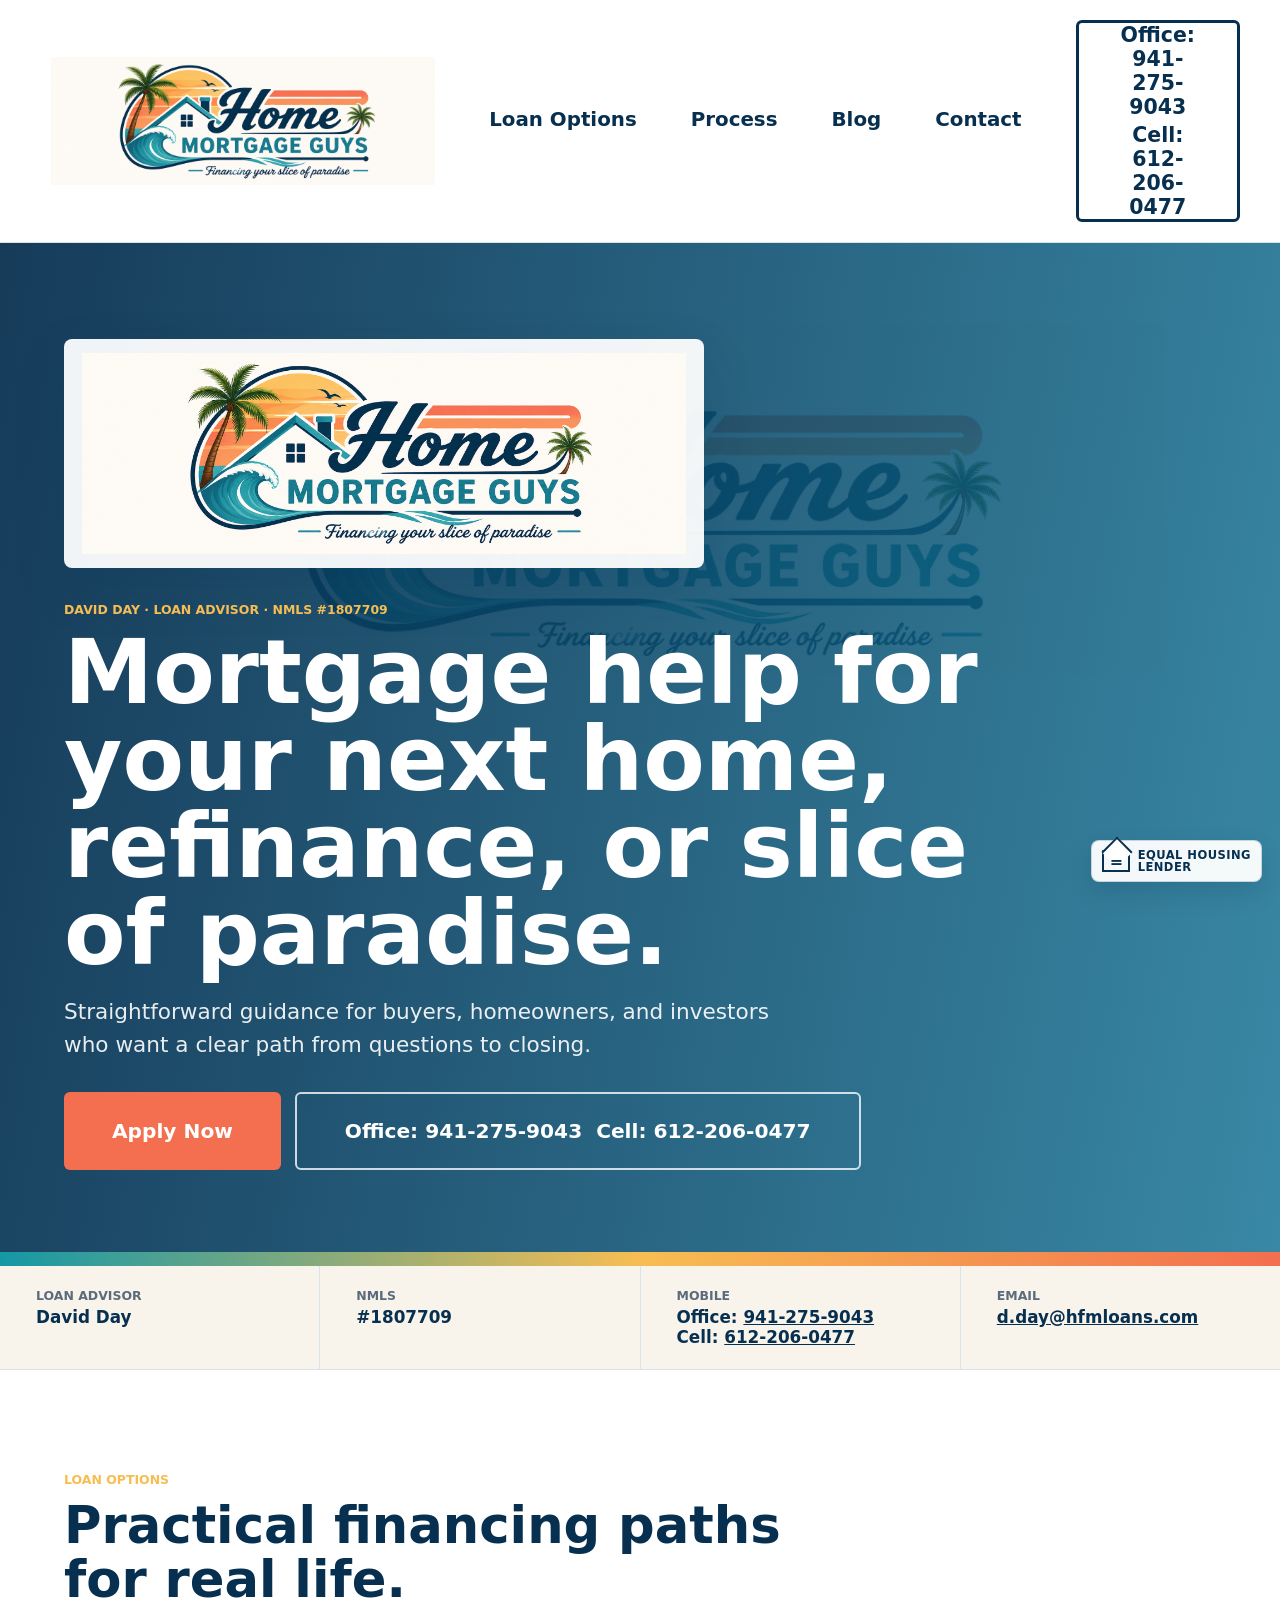
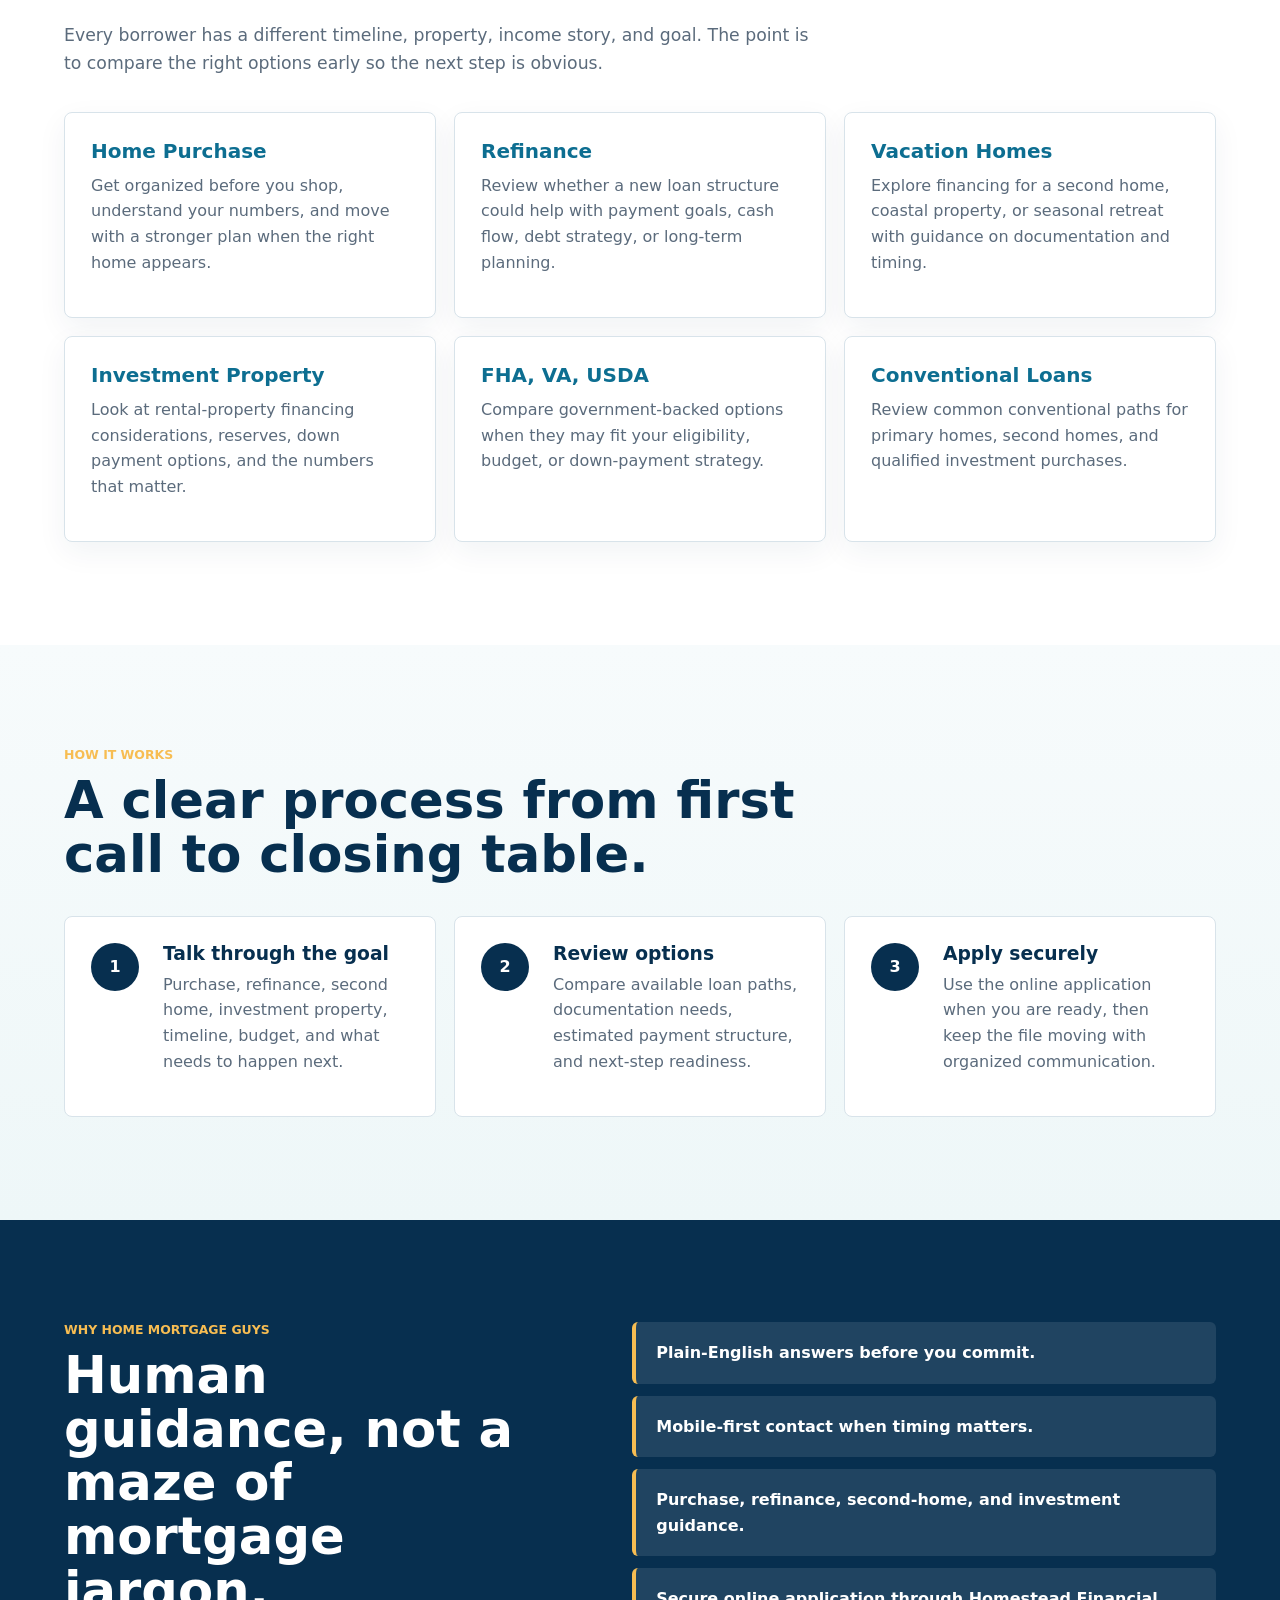
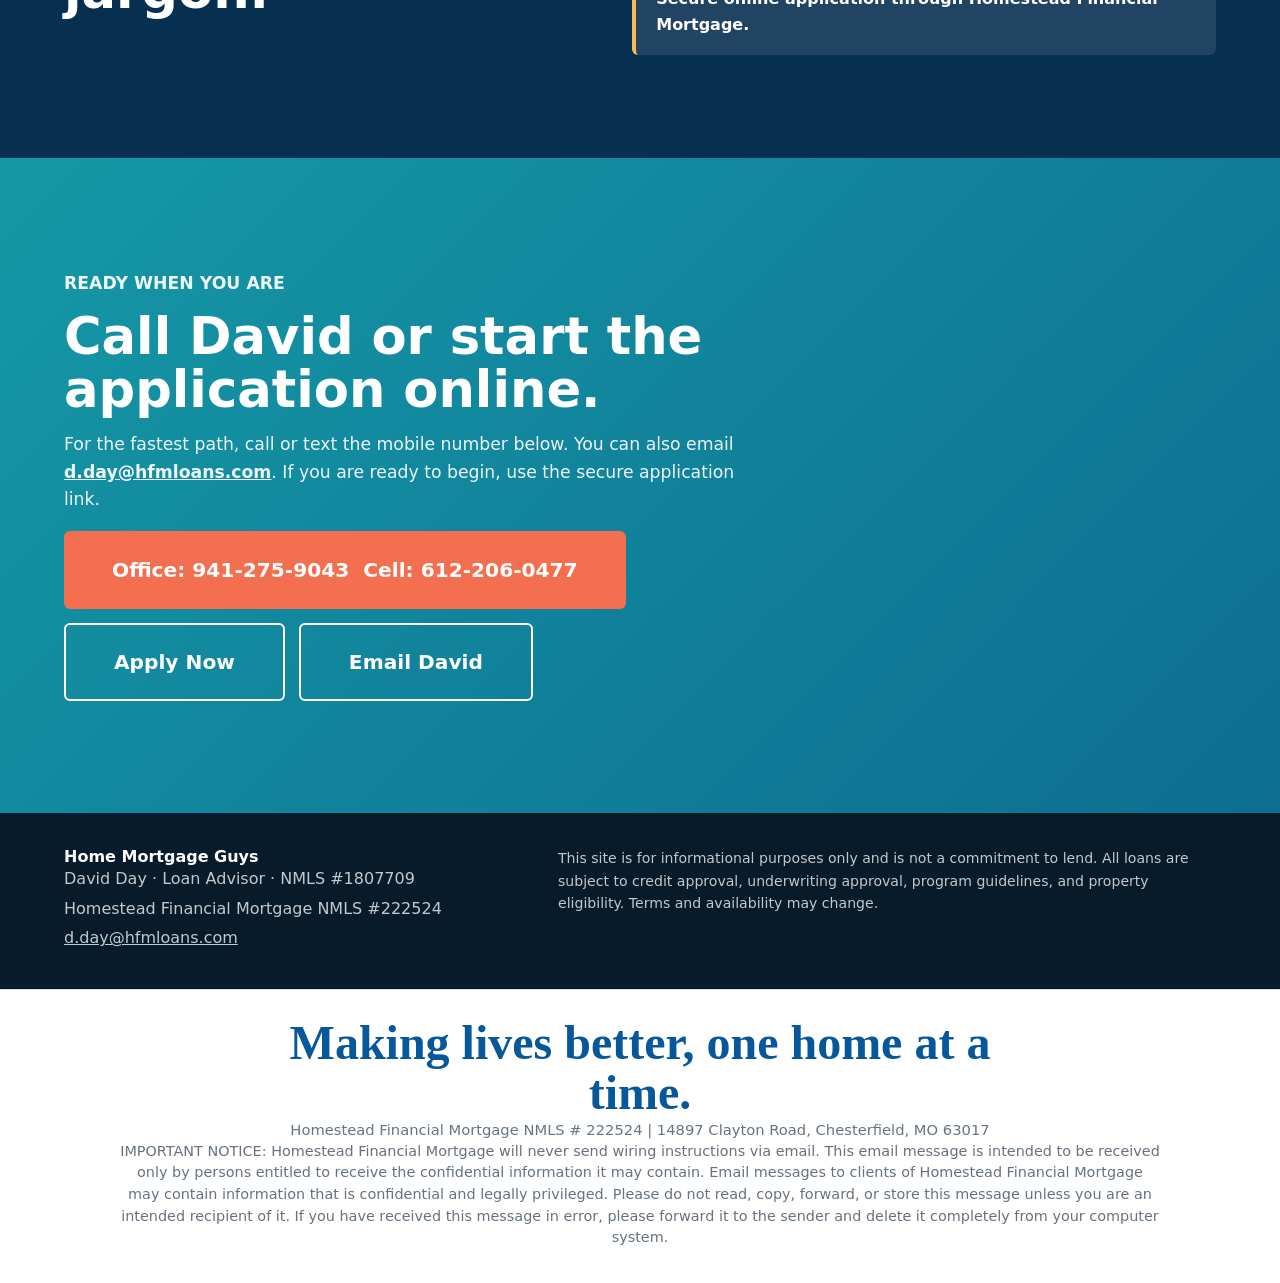
==== commit 86615197: "Add equal housing label" ====
--- a/index.html
+++ b/index.html
@@ -200,5 +200,10 @@
       IMPORTANT NOTICE: Homestead Financial Mortgage will never send wiring instructions via email. This email message is intended to be received only by persons entitled to receive the confidential information it may contain. Email messages to clients of Homestead Financial Mortgage may contain information that is confidential and legally privileged. Please do not read, copy, forward, or store this message unless you are an intended recipient of it. If you have received this message in error, please forward it to the sender and delete it completely from your computer system.
     </p>
   </section>
+
+  <aside class="equal-housing-label" aria-label="Equal Housing Lender">
+    <span class="equal-housing-icon" aria-hidden="true"></span>
+    <span>Equal Housing<br>Lender</span>
+  </aside>
 </body>
 </html>
--- a/styles.css
+++ b/styles.css
@@ -498,6 +498,60 @@
   line-height: 1.5;
 }
 
+.equal-housing-label {
+  position: fixed;
+  right: 18px;
+  bottom: 18px;
+  z-index: 40;
+  display: inline-flex;
+  align-items: center;
+  gap: 8px;
+  padding: 8px 10px;
+  background: rgba(255, 255, 255, 0.95);
+  border: 1px solid rgba(7, 47, 79, 0.18);
+  border-radius: 8px;
+  box-shadow: 0 10px 24px rgba(7, 47, 79, 0.16);
+  color: var(--navy);
+  font-size: 0.72rem;
+  font-weight: 800;
+  line-height: 1.05;
+  letter-spacing: 0.04em;
+  text-transform: uppercase;
+}
+
+.equal-housing-icon {
+  position: relative;
+  display: inline-block;
+  width: 28px;
+  height: 22px;
+  border: 2px solid currentColor;
+  border-top: 0;
+}
+
+.equal-housing-icon::before {
+  content: "";
+  position: absolute;
+  top: -9px;
+  left: 2px;
+  width: 20px;
+  height: 20px;
+  border-top: 2px solid currentColor;
+  border-left: 2px solid currentColor;
+  transform: rotate(45deg);
+  background: #fff;
+}
+
+.equal-housing-icon::after {
+  content: "=";
+  position: absolute;
+  right: 4px;
+  bottom: 0;
+  z-index: 1;
+  font-size: 1rem;
+  font-weight: 900;
+  line-height: 1;
+}
+
 @media (max-width: 900px) {
   .site-header {
     grid-template-columns: 1fr;
@@ -650,4 +704,22 @@
   .trust-strip strong {
     overflow-wrap: anywhere;
   }
-}
+
+  .equal-housing-label {
+    right: 12px;
+    bottom: 12px;
+    padding: 7px 8px;
+    font-size: 0.64rem;
+  }
+
+  .equal-housing-icon {
+    width: 24px;
+    height: 19px;
+  }
+
+  .equal-housing-icon::before {
+    top: -8px;
+    width: 17px;
+    height: 17px;
+  }
+}
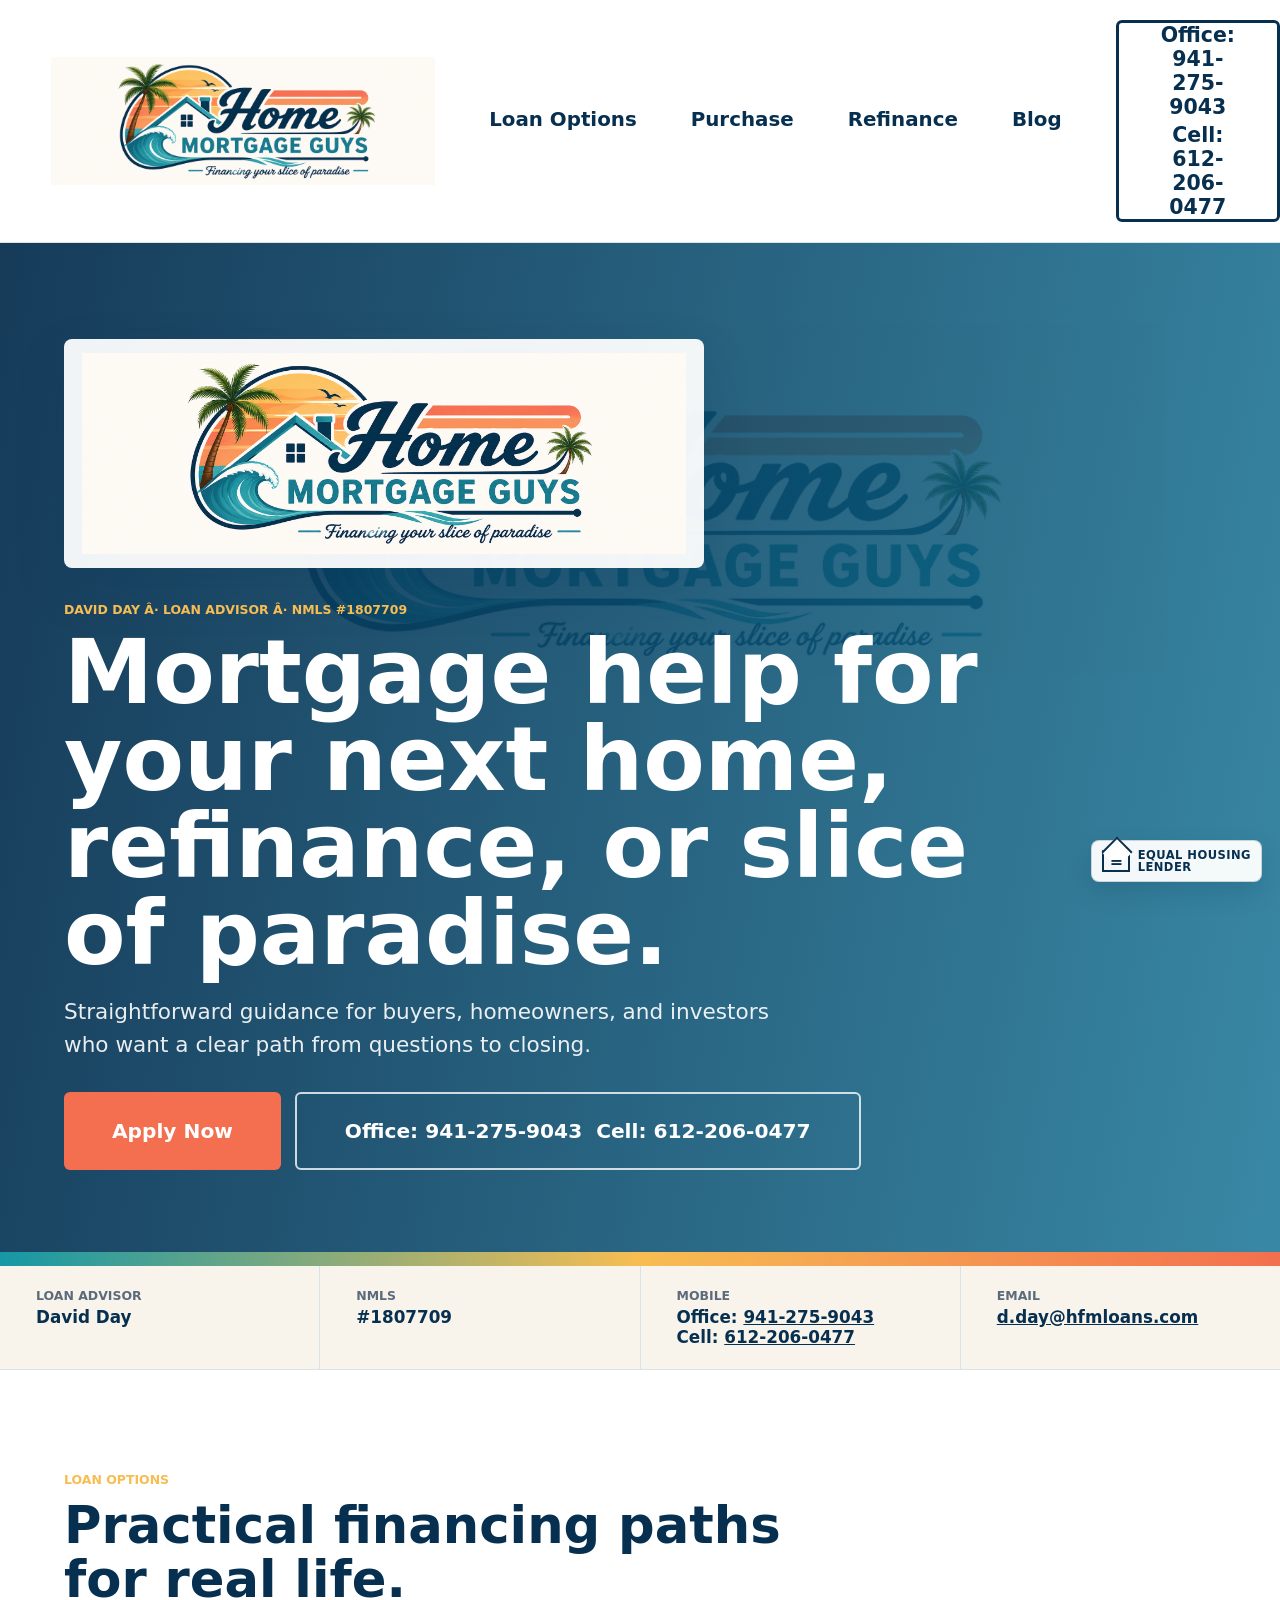
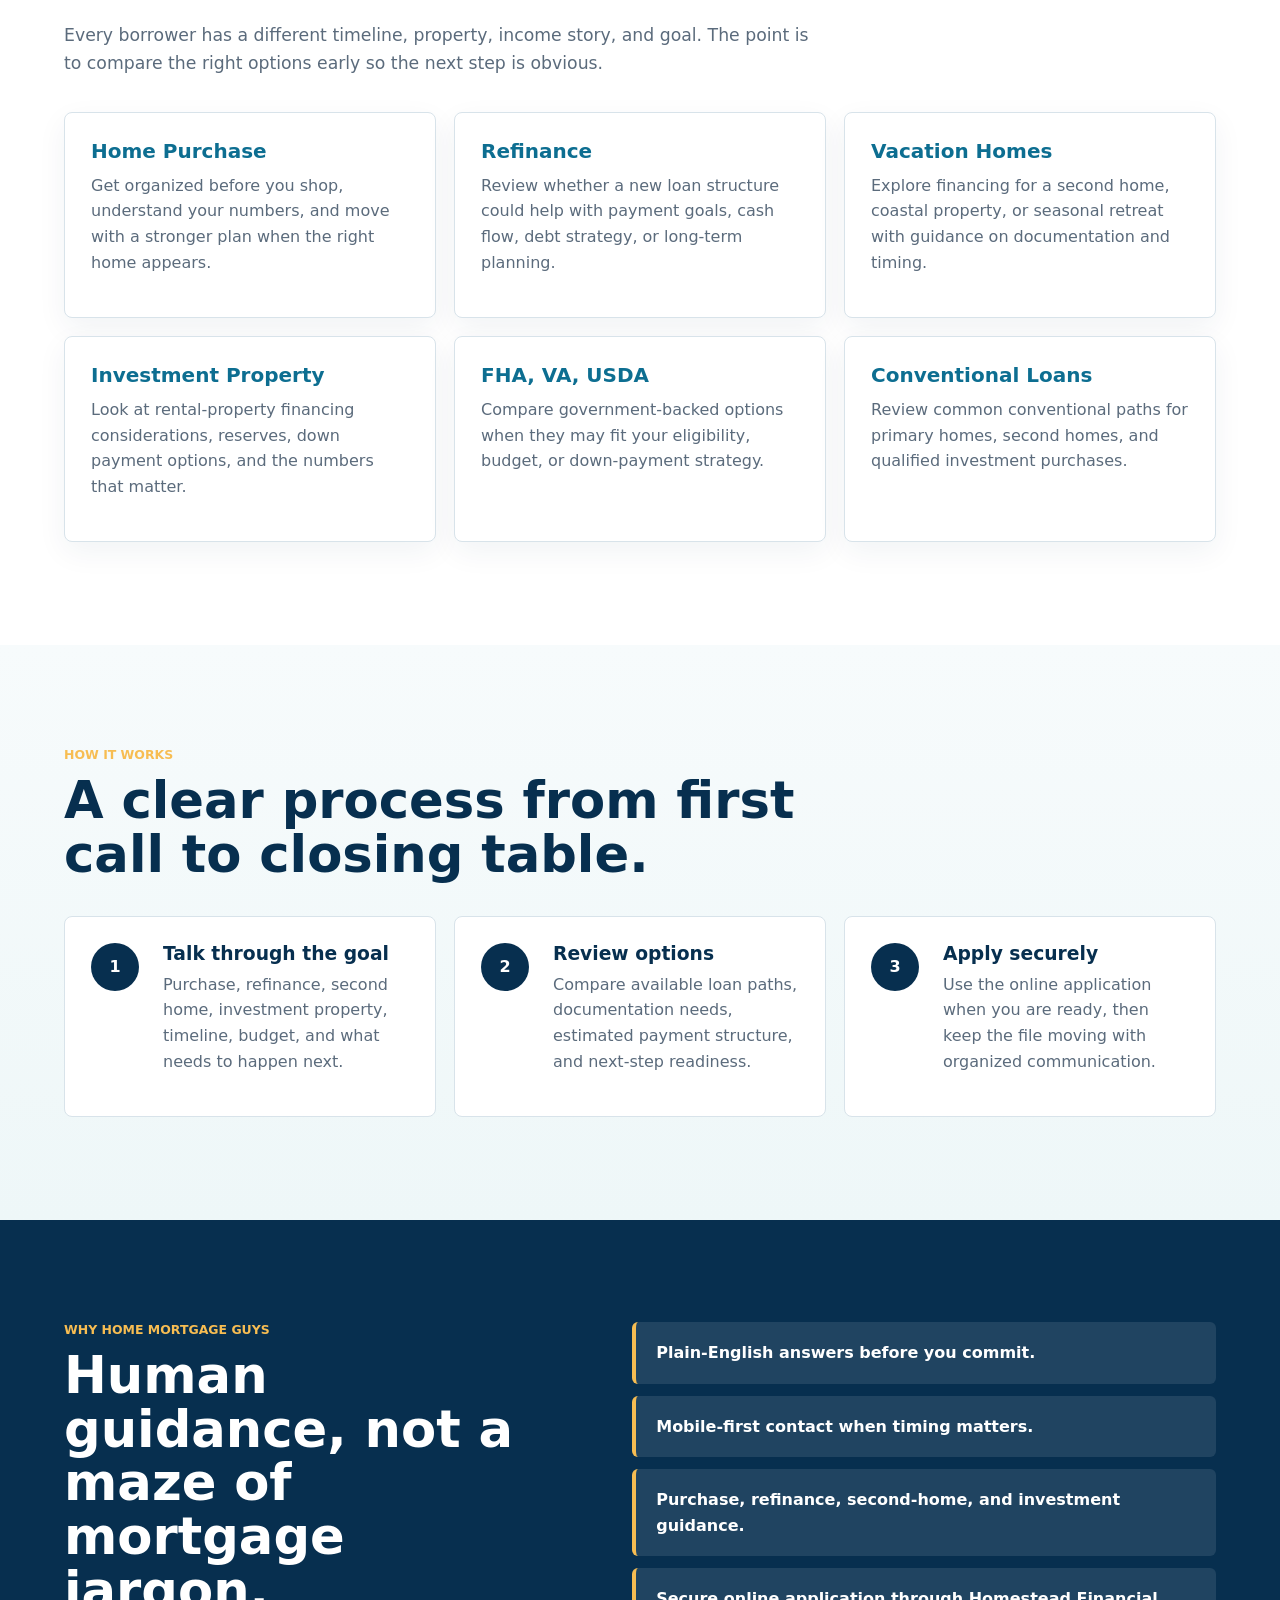
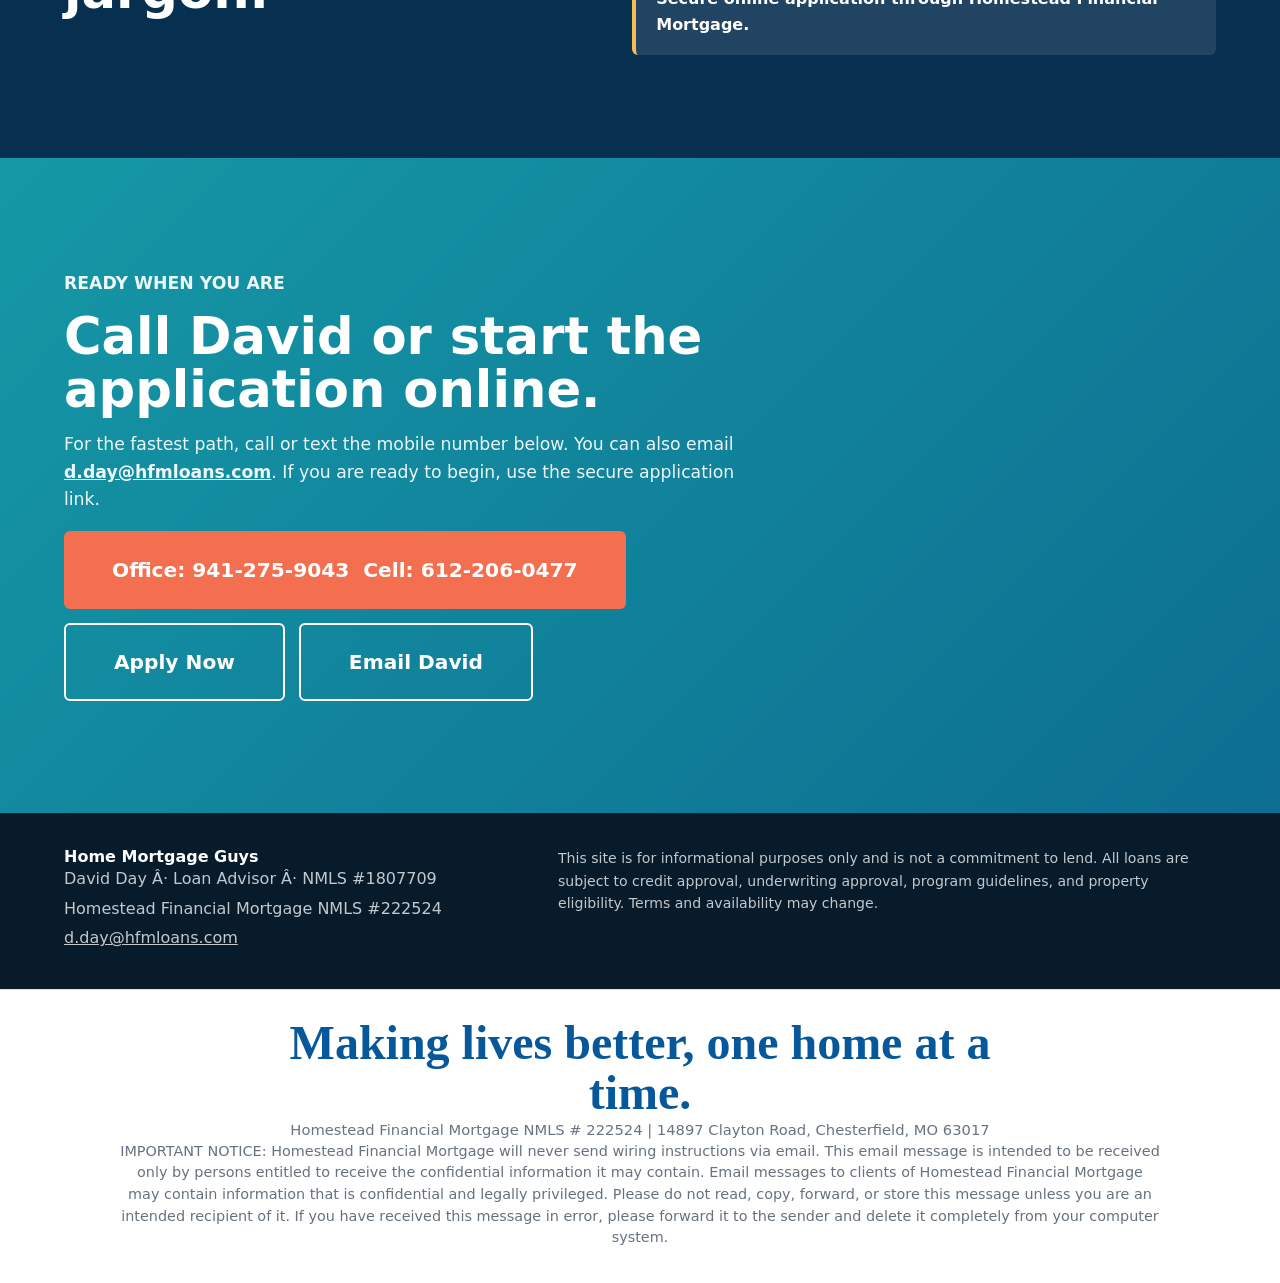
==== commit cf6db664: "Build out mortgage SEO pages" ====
--- a/index.html
+++ b/index.html
@@ -1,13 +1,22 @@
-<!doctype html>
+﻿<!doctype html>
 <html lang="en">
 <head>
   <meta charset="utf-8">
   <meta name="viewport" content="width=device-width, initial-scale=1">
-  <title>Home Mortgage Guys | Mortgage Guidance with David Day</title>
-  <meta name="description" content="Home Mortgage Guys helps homebuyers and homeowners compare mortgage options with David Day, Loan Advisor NMLS #1807709. Office: 941-275-9043. Cell: 612-206-0477. Apply online.">
+  <!-- Google tag (gtag.js) -->
+  <script async src="https://www.googletagmanager.com/gtag/js?id=G-T960KY4CE4"></script>
+  <script>
+    window.dataLayer = window.dataLayer || [];
+    function gtag(){dataLayer.push(arguments);}
+    gtag('js', new Date());
+
+    gtag('config', 'G-T960KY4CE4');
+  </script>
+  <title>Mortgage Loan Advisor for Purchase, Refinance & Second Homes | Home Mortgage Guys</title>
+  <meta name="description" content="Home Mortgage Guys helps homebuyers and homeowners compare purchase, refinance, second-home, investment, FHA, VA, USDA, and conventional mortgage options with David Day, Loan Advisor NMLS #1807709.">
   <link rel="canonical" href="https://homemortgageguys.com/">
-  <meta property="og:title" content="Home Mortgage Guys">
-  <meta property="og:description" content="Mortgage guidance for purchases, refinancing, vacation homes, and investment properties. Office: 941-275-9043. Cell: 612-206-0477.">
+  <meta property="og:title" content="Home Mortgage Guys | Mortgage Guidance with David Day">
+  <meta property="og:description" content="Mortgage guidance for purchases, refinancing, vacation homes, investment properties, and common government-backed loan options.">
   <meta property="og:type" content="website">
   <meta property="og:url" content="https://homemortgageguys.com/">
   <meta property="og:image" content="https://homemortgageguys.com/assets/home-mortgage-guys-logo.png">
@@ -38,9 +47,9 @@
     </a>
     <nav class="nav" aria-label="Primary navigation">
       <a href="#loan-options">Loan Options</a>
-      <a href="#process">Process</a>
+      <a href="/home-purchase-mortgage/">Purchase</a>
+      <a href="/refinance-mortgage/">Refinance</a>
       <a href="/blog/">Blog</a>
-      <a href="#contact">Contact</a>
     </nav>
     <span class="header-call" style="gap:4px 14px;flex-wrap:wrap;white-space:normal;text-align:center"><span>Office: <a href="tel:+19412759043" style="color:inherit;text-decoration:none">941-275-9043</a></span><span>Cell: <a href="tel:+16122060477" style="color:inherit;text-decoration:none">612-206-0477</a></span></span>
   </header>
@@ -50,7 +59,7 @@
     <section class="hero">
       <div class="hero-inner">
         <img class="hero-logo" src="/assets/home-mortgage-guys-logo.png" alt="Home Mortgage Guys - Financing your slice of paradise">
-        <p class="eyebrow">David Day · Loan Advisor · NMLS #1807709</p>
+        <p class="eyebrow">David Day Â· Loan Advisor Â· NMLS #1807709</p>
         <h1>Mortgage help for your next home, refinance, or slice of paradise.</h1>
         <p class="hero-copy">
           Straightforward guidance for buyers, homeowners, and investors who want a clear path from questions to closing.
@@ -91,23 +100,23 @@
       </div>
       <div class="option-grid">
         <article class="option-card">
-          <h3>Home Purchase</h3>
+          <h3><a href="/home-purchase-mortgage/">Home Purchase</a></h3>
           <p>Get organized before you shop, understand your numbers, and move with a stronger plan when the right home appears.</p>
         </article>
         <article class="option-card">
-          <h3>Refinance</h3>
+          <h3><a href="/refinance-mortgage/">Refinance</a></h3>
           <p>Review whether a new loan structure could help with payment goals, cash flow, debt strategy, or long-term planning.</p>
         </article>
         <article class="option-card">
-          <h3>Vacation Homes</h3>
+          <h3><a href="/second-home-mortgage/">Vacation Homes</a></h3>
           <p>Explore financing for a second home, coastal property, or seasonal retreat with guidance on documentation and timing.</p>
         </article>
         <article class="option-card">
-          <h3>Investment Property</h3>
+          <h3><a href="/investment-property-mortgage/">Investment Property</a></h3>
           <p>Look at rental-property financing considerations, reserves, down payment options, and the numbers that matter.</p>
         </article>
         <article class="option-card">
-          <h3>FHA, VA, USDA</h3>
+          <h3><a href="/fha-va-usda-loans/">FHA, VA, USDA</a></h3>
           <p>Compare government-backed options when they may fit your eligibility, budget, or down-payment strategy.</p>
         </article>
         <article class="option-card">
@@ -181,7 +190,7 @@
   <footer class="site-footer">
     <div>
       <strong>Home Mortgage Guys</strong>
-      <p>David Day · Loan Advisor · NMLS #1807709</p>
+      <p>David Day Â· Loan Advisor Â· NMLS #1807709</p>
       <p>Homestead Financial Mortgage NMLS #222524</p>
       <p><a href="mailto:d.day@hfmloans.com">d.day@hfmloans.com</a></p>
     </div>
@@ -207,3 +216,5 @@
   </aside>
 </body>
 </html>
+
+
--- a/styles.css
+++ b/styles.css
@@ -1,4 +1,4 @@
-:root {
+﻿:root {
   --navy: #072f4f;
   --blue: #0d6e91;
   --teal: #1598a6;
@@ -287,6 +287,14 @@
   color: var(--blue);
   font-size: 1.25rem;
 }
+.option-card h3 a {
+  color: inherit;
+  text-decoration: none;
+}
+
+.option-card h3 a:hover {
+  text-decoration: underline;
+}
 
 .option-card p,
 .process-list p,
@@ -418,6 +426,69 @@
   color: var(--blue);
   font-weight: 900;
   text-decoration: none;
+}
+.content-layout {
+  display: grid;
+  grid-template-columns: minmax(0, 1fr) minmax(260px, 360px);
+  gap: clamp(28px, 5vw, 58px);
+  align-items: start;
+}
+
+.content-body {
+  max-width: 820px;
+}
+
+.content-body h2,
+.content-body h3 {
+  color: var(--navy);
+}
+
+.content-body p,
+.content-body li {
+  color: var(--muted);
+  line-height: 1.7;
+}
+
+.content-body ul {
+  padding-left: 22px;
+}
+
+.sidebar-card {
+  position: sticky;
+  top: 120px;
+  padding: 24px;
+  border: 1px solid var(--line);
+  border-radius: 8px;
+  background: #f7fbfc;
+}
+
+.sidebar-card h2 {
+  margin-bottom: 12px;
+  color: var(--navy);
+  font-size: 1.5rem;
+}
+
+.sidebar-card p {
+  color: var(--muted);
+  line-height: 1.6;
+}
+
+.faq-list {
+  display: grid;
+  gap: 16px;
+  margin-top: 24px;
+}
+
+.faq-item {
+  padding: 22px;
+  border: 1px solid var(--line);
+  border-radius: 8px;
+  background: var(--white);
+}
+
+.faq-item h3 {
+  margin-bottom: 8px;
+  color: var(--blue);
 }
 
 .cta-section {
@@ -623,9 +694,14 @@
   .option-grid,
   .process-list,
   .blog-grid,
+  .content-layout,
   .feature-band,
   .site-footer {
     grid-template-columns: 1fr;
+  }
+
+  .sidebar-card {
+    position: static;
   }
 }
 
@@ -723,3 +799,4 @@
     height: 17px;
   }
 }
+
